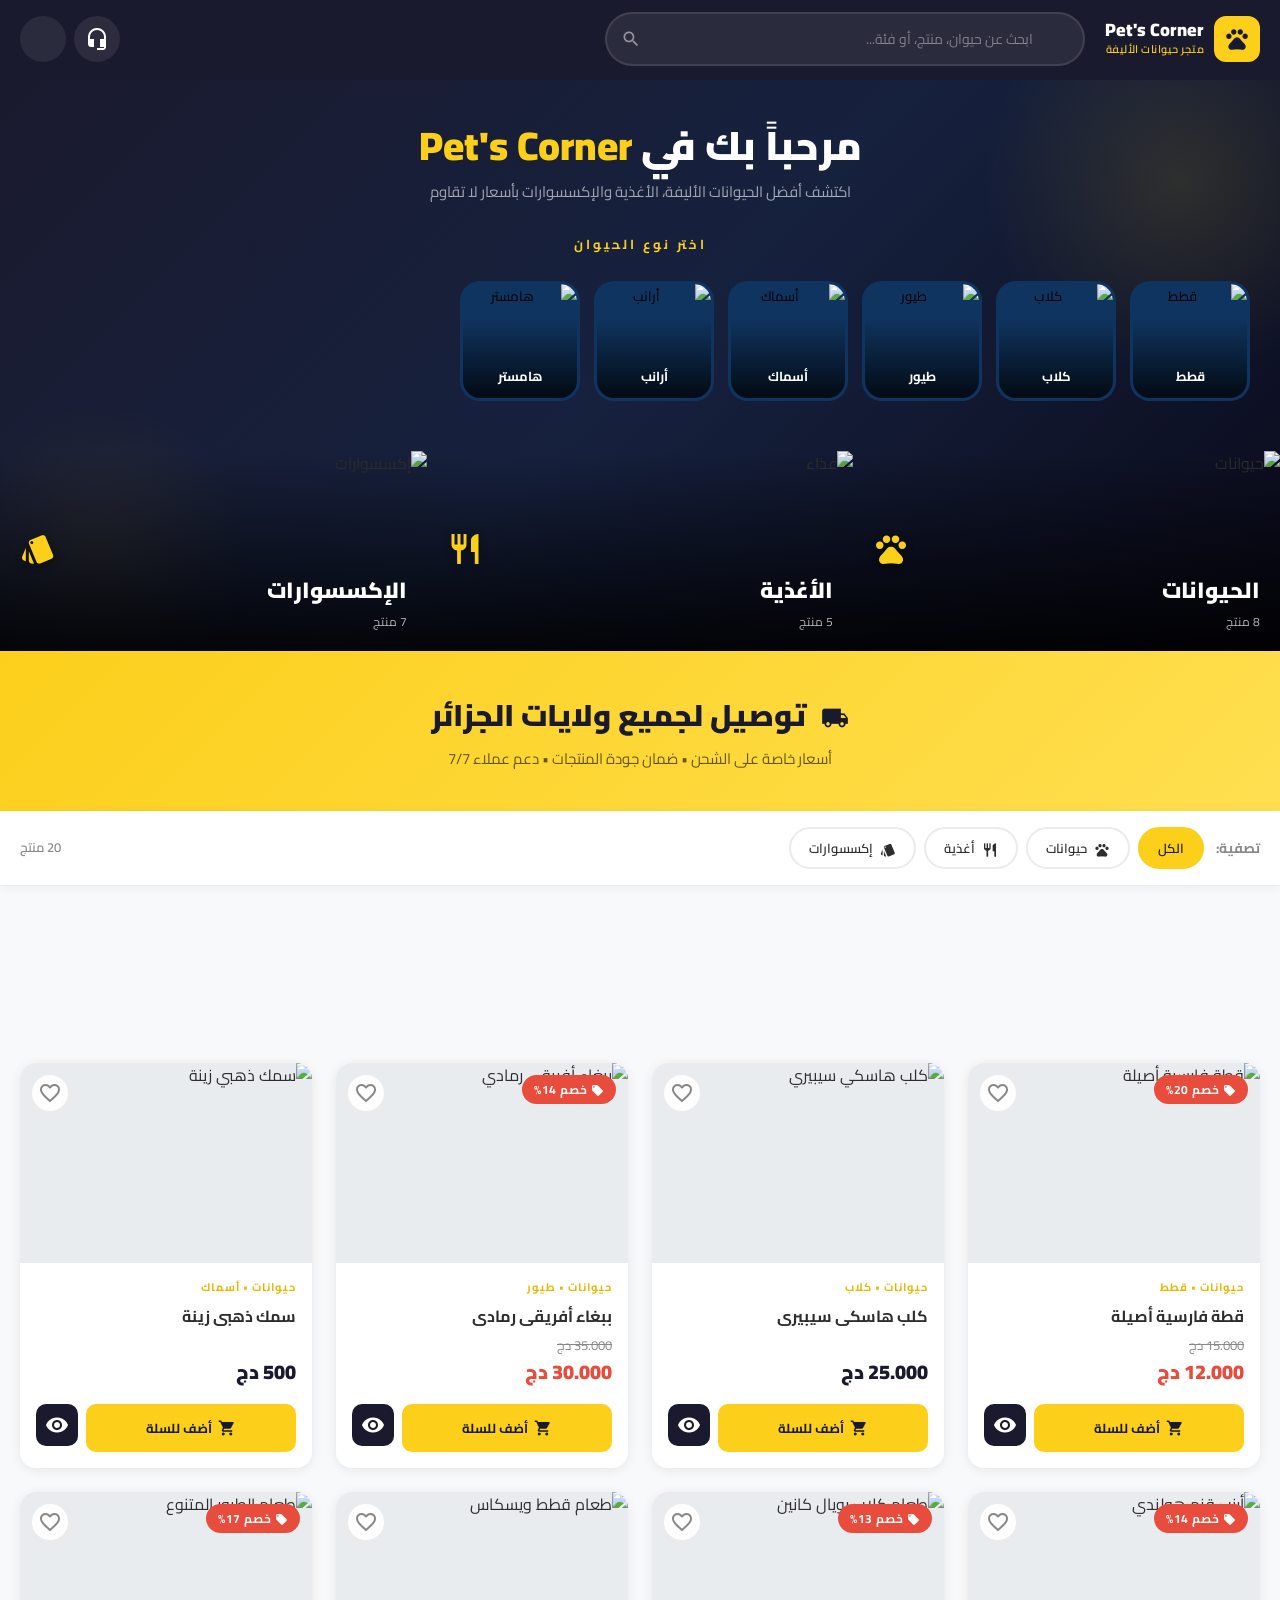
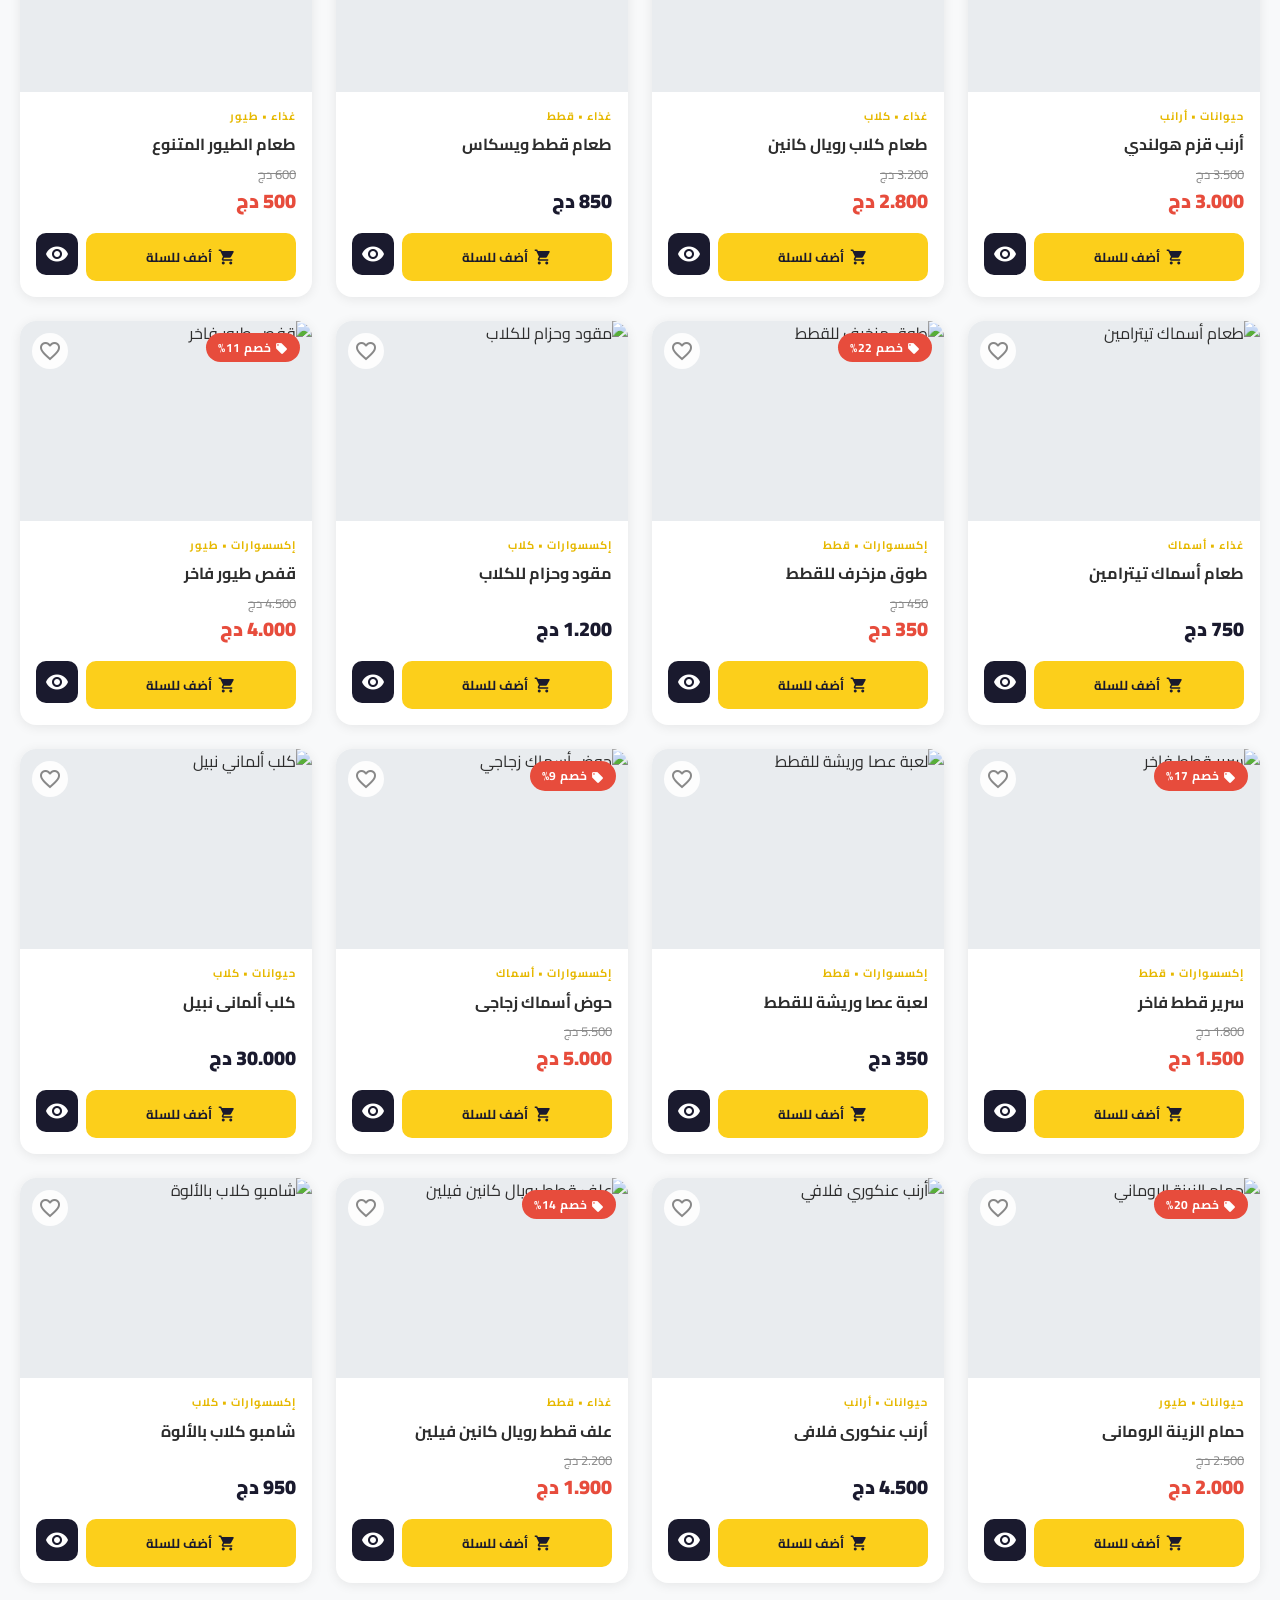
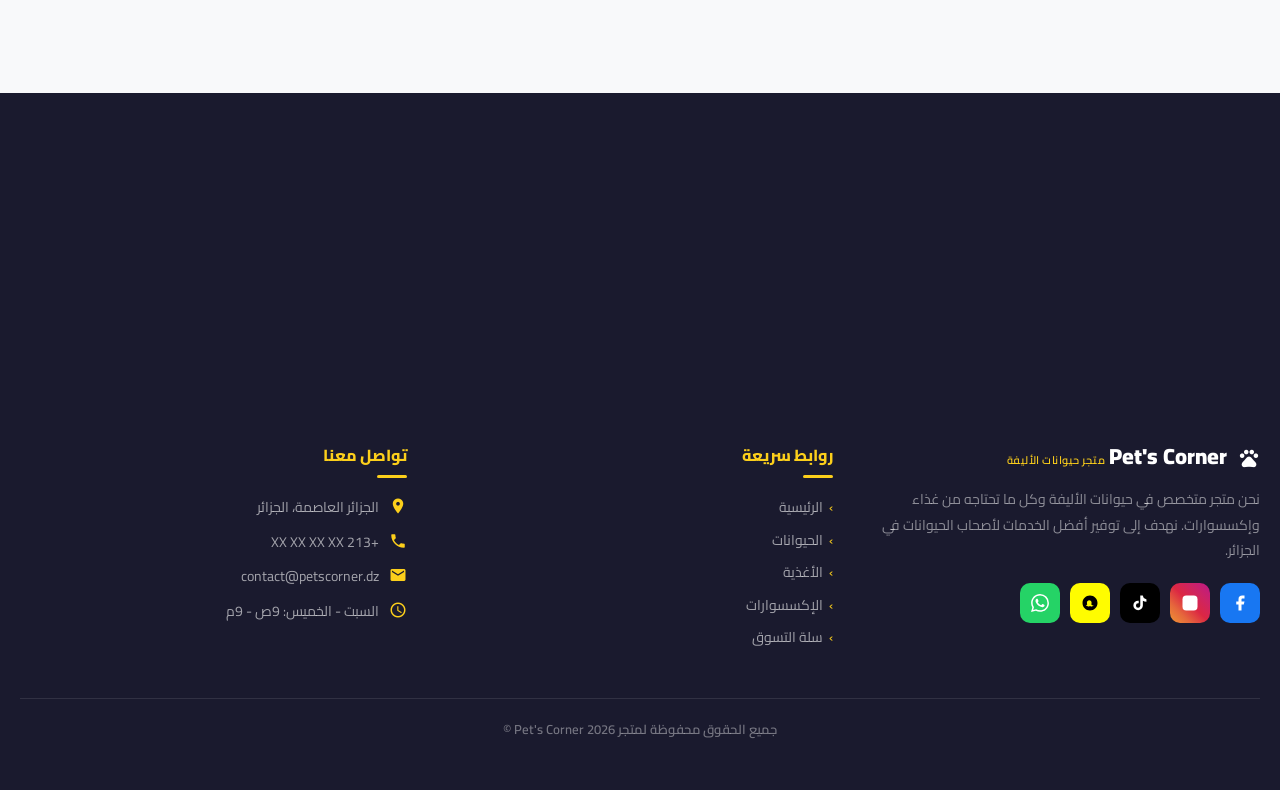
==== index.html @ 9d0a10fc "first commit" ====
<!DOCTYPE html>
<html lang="ar" dir="rtl">
<head>
  <meta charset="UTF-8">
  <meta name="viewport" content="width=device-width, initial-scale=1.0">
  
  <!-- SEO Meta Tags -->
  <title>Pet's Corner - متجر حيوانات الجزائر | قطط كلاب طيور أسماك</title>
  <meta name="description" content="Pet's Corner - أفضل متجر لحيوانات الأليفة في الجزائر. تسوق حيوانات أليفة، أغذية، وإكسسوارات بأفضل الأسعار. توصيل لجميع ولايات الجزائر.">
  <meta name="keywords" content="pet shop algeria, حيوانات أليفة الجزائر, قطط للبيع, كلاب للبيع, طيور, أسماك, pet food, accessories, متجر حيوانات">
  <meta name="author" content="Pet's Corner">
  <meta name="robots" content="index, follow">
  <link rel="canonical" href="https://petscorner.dz/">
  
  <!-- Open Graph -->
  <meta property="og:title" content="Pet's Corner - متجر حيوانات الجزائر">
  <meta property="og:description" content="أفضل متجر لحيوانات الأليفة في الجزائر - حيوانات، غذاء، وإكسسوارات">
  <meta property="og:type" content="website">
  <meta property="og:url" content="https://petscorner.dz/">
  
  <!-- Fonts & Icons -->
  <link href="https://fonts.googleapis.com/css2?family=Cairo:wght@300;400;600;700;900&family=Tajawal:wght@300;400;500;700;800&display=swap" rel="stylesheet">
  <link href="https://fonts.googleapis.com/icon?family=Material+Icons" rel="stylesheet">
  
  <!-- Stylesheet -->
  <link rel="stylesheet" href="css/style.css">
  
  <!-- Favicon -->
  <link rel="icon" href="data:image/svg+xml,<svg xmlns='http://www.w3.org/2000/svg' viewBox='0 0 32 32'><circle cx='16' cy='16' r='16' fill='%23FCCF1B'/><text y='22' x='16' text-anchor='middle' font-size='20' font-weight='bold' fill='%231a1a2e' font-family='sans-serif'>P</text></svg>">
</head>

<body>

<!-- ===== PAGE LOADER ===== -->
<div id="page-loader" role="status" aria-label="جاري التحميل">
  <div class="loader-inner">
    <span class="material-icons loader-paw">pets</span>
    <div class="loader-text">Pet's Corner</div>
  </div>
</div>

<!-- ===== NAVBAR ===== -->
<nav class="navbar" role="navigation" aria-label="القائمة الرئيسية">
  <div class="container">
    
    <!-- Logo -->
    <a href="index.html" class="nav-logo" aria-label="الصفحة الرئيسية">
      <div class="logo-icon"><span class="material-icons" style="font-size:26px">pets</span></div>
      <div class="logo-text">
        <span class="logo-name">Pet's Corner</span>
        <span class="logo-tagline">متجر حيوانات الأليفة</span>
      </div>
    </a>

    <!-- Search Bar -->
    <div class="nav-search" role="search">
      <input 
        type="search" 
        id="search-input" 
        placeholder="ابحث عن حيوان، منتج، أو فئة..." 
        autocomplete="off"
        aria-label="البحث في المنتجات">
      <span class="material-icons search-icon">search</span>
      <div class="search-results" id="search-results" role="listbox" aria-label="نتائج البحث"></div>
    </div>

    <!-- Nav Actions -->
    <div class="nav-actions">
      <!-- Mobile Search Toggle -->
      <button class="nav-btn" id="search-toggle" aria-label="بحث" style="display:none">
        <span class="material-icons">search</span>
      </button>
      <!-- Contact -->
      <button class="nav-btn" id="contact-btn" aria-label="اتصل بنا">
        <span class="material-icons">headset_mic</span>
      </button>
      <!-- Cart -->
      <button class="nav-btn" id="cart-btn" aria-label="سلة التسوق">
        <span class="material-icons">shopping_bag</span>
        <span class="cart-count hidden" id="cart-count">0</span>
      </button>
    </div>

  </div>
</nav>

<!-- ===== MAIN ===== -->
<main>

  <!-- ===== HERO SECTION ===== -->
  <section class="hero" aria-label="الرئيسية">
    
    <!-- Hero Header -->
    <div class="hero-header">
      <h1>مرحباً بك في <span>Pet's Corner</span></h1>
      <p>اكتشف أفضل الحيوانات الأليفة، الأغذية والإكسسوارات بأسعار لا تقاوم</p>
    </div>

    <!-- Animals Scroll -->
    <div class="animals-section">
      <div class="section-label">اختر نوع الحيوان</div>
      <div class="animals-scroll-container" role="region" aria-label="قائمة الحيوانات">
        <div class="animals-track" id="animals-track">
          <!-- Populated by JS -->
        </div>
      </div>
    </div>

    <!-- Branch Boxes -->
    <div class="branches-section" role="region" aria-label="فئات المنتجات">
      <div class="branches-grid">
        
        <div class="branch-box" data-branch="animals" role="button" tabindex="0" aria-label="تصفية الحيوانات">
          <img src="https://images.unsplash.com/photo-1444491741275-3747c53c99b4?w=600&q=80" alt="حيوانات" loading="lazy">
          <div class="branch-content">
            <span class="branch-icon"><span class="material-icons">pets</span></span>
            <span class="branch-name">الحيوانات</span>
            <span class="branch-count">0 منتج</span>
          </div>
        </div>

        <div class="branch-box" data-branch="food" role="button" tabindex="0" aria-label="تصفية الأغذية">
          <img src="https://images.unsplash.com/photo-1589924691995-400dc9ecc119?w=600&q=80" alt="غذاء" loading="lazy">
          <div class="branch-content">
            <span class="branch-icon"><span class="material-icons">restaurant</span></span>
            <span class="branch-name">الأغذية</span>
            <span class="branch-count">0 منتج</span>
          </div>
        </div>

        <div class="branch-box" data-branch="accessories" role="button" tabindex="0" aria-label="تصفية الإكسسوارات">
          <img src="https://images.unsplash.com/photo-1601758228041-f3b2795255f1?w=600&q=80" alt="إكسسوارات" loading="lazy">
          <div class="branch-content">
            <span class="branch-icon"><span class="material-icons">style</span></span>
            <span class="branch-name">الإكسسوارات</span>
            <span class="branch-count">0 منتج</span>
          </div>
        </div>

      </div>
    </div>

  </section>

  <!-- ===== PROMO BANNER ===== -->
  <div class="promo-banner">
      <h2><span class="material-icons" style="font-size:28px;vertical-align:middle;margin-left:8px">local_shipping</span> توصيل لجميع ولايات الجزائر</h2>
    <p>أسعار خاصة على الشحن • ضمان جودة المنتجات • دعم عملاء 7/7</p>
  </div>

  <!-- ===== FILTER BAR ===== -->
  <div class="filter-bar" role="region" aria-label="تصفية المنتجات">
    <div class="container">
      <span class="filter-label">تصفية:</span>
      <div class="filter-chips" role="group" aria-label="فئات التصفية">
        <button class="filter-chip active" data-branch="all" aria-pressed="true">الكل</button>
        <button class="filter-chip" data-branch="animals" aria-pressed="false"><span class="material-icons" style="font-size:16px;vertical-align:middle;margin-left:4px">pets</span> حيوانات</button>
        <button class="filter-chip" data-branch="food" aria-pressed="false"><span class="material-icons" style="font-size:16px;vertical-align:middle;margin-left:4px">restaurant</span> أغذية</button>
        <button class="filter-chip" data-branch="accessories" aria-pressed="false"><span class="material-icons" style="font-size:16px;vertical-align:middle;margin-left:4px">style</span> إكسسوارات</button>
      </div>
      <span class="results-count" id="results-count" aria-live="polite">0 منتج</span>
    </div>
  </div>

  <!-- ===== PRODUCTS SECTION ===== -->
  <section class="products-section" id="products" aria-label="المنتجات">
    <div class="container">
      
      <div class="section-header fade-in-up">
        <h2 class="section-title">منتجاتنا المميزة</h2>
        <p class="section-subtitle">اكتشف تشكيلتنا الواسعة من الحيوانات الأليفة والمستلزماتها</p>
      </div>

      <!-- Products Grid -->
      <div class="products-grid" id="products-grid" role="list" aria-label="قائمة المنتجات">
        <!-- Skeleton loading -->
        <div class="product-card">
          <div class="card-img-wrapper skeleton" style="height:200px"></div>
          <div class="card-body">
            <div class="skeleton" style="height:14px;margin-bottom:8px;width:60%"></div>
            <div class="skeleton" style="height:18px;margin-bottom:8px"></div>
            <div class="skeleton" style="height:24px;width:40%"></div>
          </div>
        </div>
        <div class="product-card">
          <div class="card-img-wrapper skeleton" style="height:200px"></div>
          <div class="card-body">
            <div class="skeleton" style="height:14px;margin-bottom:8px;width:60%"></div>
            <div class="skeleton" style="height:18px;margin-bottom:8px"></div>
            <div class="skeleton" style="height:24px;width:40%"></div>
          </div>
        </div>
        <div class="product-card">
          <div class="card-img-wrapper skeleton" style="height:200px"></div>
          <div class="card-body">
            <div class="skeleton" style="height:14px;margin-bottom:8px;width:60%"></div>
            <div class="skeleton" style="height:18px;margin-bottom:8px"></div>
            <div class="skeleton" style="height:24px;width:40%"></div>
          </div>
        </div>
        <div class="product-card">
          <div class="card-img-wrapper skeleton" style="height:200px"></div>
          <div class="card-body">
            <div class="skeleton" style="height:14px;margin-bottom:8px;width:60%"></div>
            <div class="skeleton" style="height:18px;margin-bottom:8px"></div>
            <div class="skeleton" style="height:24px;width:40%"></div>
          </div>
        </div>
      </div>

      <!-- Pagination -->
      <div class="pagination" id="pagination" role="navigation" aria-label="صفحات المنتجات"></div>

    </div>
  </section>

</main>

<!-- ===== FOOTER ===== -->
<footer id="footer" role="contentinfo">

  <!-- Google Map -->
  <iframe 
    class="footer-map"
    src="https://www.google.com/maps/embed?pb=!1m18!1m12!1m3!1d101600.22928286!2d3.0588573!3d36.7357462!2m3!1f0!2f0!3f0!3m2!1i1024!2i768!4f13.1!3m3!1m2!1s0x128fb26977ea659f%3A0x3a9d88e4ae0a73ea!2sAlgiers%2C%20Algeria!5e0!3m2!1sen!2sdz!4v1700000000000!5m2!1sen!2sdz"
    title="موقع المتجر على الخريطة"
    allowfullscreen
    loading="lazy"
    referrerpolicy="no-referrer-when-downgrade">
  </iframe>

  <div class="footer-content">
    <div class="container">
      
      <div class="footer-grid">
        
        <!-- Brand Column -->
        <div class="footer-brand">
          <div class="logo-text">
            <span class="logo-name" style="color:white;font-size:22px"><span class="material-icons" style="font-size:22px;vertical-align:middle;margin-left:6px">pets</span> Pet's Corner</span>
            <span class="logo-tagline">متجر حيوانات الأليفة</span>
          </div>
          <p>نحن متجر متخصص في حيوانات الأليفة وكل ما تحتاجه من غذاء وإكسسوارات. نهدف إلى توفير أفضل الخدمات لأصحاب الحيوانات في الجزائر.</p>
          
          <!-- Social Links -->
          <div class="social-links">
            <a href="#" class="social-link social-fb" aria-label="فيسبوك">
              <svg width="18" height="18" viewBox="0 0 24 24" fill="currentColor"><path d="M18 2h-3a5 5 0 0 0-5 5v3H7v4h3v8h4v-8h3l1-4h-4V7a1 1 0 0 1 1-1h3z"/></svg>
            </a>
            <a href="#" class="social-link social-ig" aria-label="إنستغرام">
              <svg width="18" height="18" viewBox="0 0 24 24" fill="currentColor"><rect x="2" y="2" width="20" height="20" rx="5" ry="5"/><path fill="none" stroke="white" stroke-width="2" d="M16 11.37A4 4 0 1 1 12.63 8 4 4 0 0 1 16 11.37z"/><line fill="none" stroke="white" stroke-width="2" x1="17.5" y1="6.5" x2="17.51" y2="6.5"/></svg>
            </a>
            <a href="#" class="social-link social-tk" aria-label="تيك توك">
              <svg width="18" height="18" viewBox="0 0 24 24" fill="white"><path d="M19.59 6.69a4.83 4.83 0 01-3.77-4.25V2h-3.45v13.67a2.89 2.89 0 01-2.88 2.5 2.89 2.89 0 01-2.89-2.89 2.89 2.89 0 012.89-2.89c.28 0 .54.04.79.1V9.01a6.27 6.27 0 00-.79-.05 6.34 6.34 0 00-6.34 6.34 6.34 6.34 0 006.34 6.34 6.34 6.34 0 006.33-6.34V8.97a8.16 8.16 0 004.77 1.52V7.04a4.85 4.85 0 01-1-.35z"/></svg>
            </a>
            <a href="#" class="social-link social-sc" aria-label="سناب شات">
              <svg width="18" height="18" viewBox="0 0 24 24" fill="currentColor"><path d="M12 2C6.48 2 2 6.48 2 12s4.48 10 10 10 10-4.48 10-10S17.52 2 12 2zm5.27 13.27c-.2.2-1.03.45-1.67.59-.1.02-.19.09-.23.18-.1.24-.28.77-.57.77-.22 0-.5-.12-.99-.22-.52-.11-1.03-.15-1.81-.15s-1.29.04-1.81.15c-.49.1-.77.22-.99.22-.29 0-.47-.53-.57-.77-.04-.09-.13-.16-.23-.18-.64-.14-1.47-.39-1.67-.59a.25.25 0 01.1-.42c.18-.04.35-.09.49-.14.51-.18.78-.38.9-.62.05-.1.06-.21.03-.31-.22-.71-.36-1.5-.36-2.17 0-1.99 1.31-3.21 3.11-3.21 1.8 0 3.11 1.22 3.11 3.21 0 .67-.14 1.46-.36 2.17a.37.37 0 00.03.31c.12.24.39.44.9.62.14.05.31.1.49.14a.25.25 0 01.1.42z"/></svg>
            </a>
            <a href="https://wa.me/213XXXXXXXXX" class="social-link social-wa" aria-label="واتساب">
              <svg width="18" height="18" viewBox="0 0 24 24" fill="currentColor"><path d="M17.472 14.382c-.297-.149-1.758-.867-2.03-.967-.273-.099-.471-.148-.67.15-.197.297-.767.966-.94 1.164-.173.199-.347.223-.644.075-.297-.15-1.255-.463-2.39-1.475-.883-.788-1.48-1.761-1.653-2.059-.173-.297-.018-.458.13-.606.134-.133.298-.347.446-.52.149-.174.198-.298.298-.497.099-.198.05-.371-.025-.52-.075-.149-.669-1.612-.916-2.207-.242-.579-.487-.5-.669-.51-.173-.008-.371-.01-.57-.01-.198 0-.52.074-.792.372-.272.297-1.04 1.016-1.04 2.479 0 1.462 1.065 2.875 1.213 3.074.149.198 2.096 3.2 5.077 4.487.709.306 1.262.489 1.694.625.712.227 1.36.195 1.871.118.571-.085 1.758-.719 2.006-1.413.248-.694.248-1.289.173-1.413-.074-.124-.272-.198-.57-.347m-5.421 7.403h-.004a9.87 9.87 0 01-5.031-1.378l-.361-.214-3.741.982.998-3.648-.235-.374a9.86 9.86 0 01-1.51-5.26c.001-5.45 4.436-9.884 9.888-9.884 2.64 0 5.122 1.03 6.988 2.898a9.825 9.825 0 012.893 6.994c-.003 5.45-4.437 9.884-9.885 9.884m8.413-18.297A11.815 11.815 0 0012.05 0C5.495 0 .16 5.335.157 11.892c0 2.096.547 4.142 1.588 5.945L.057 24l6.305-1.654a11.882 11.882 0 005.683 1.448h.005c6.554 0 11.89-5.335 11.893-11.893a11.821 11.821 0 00-3.48-8.413z"/></svg>
            </a>
          </div>
        </div>

        <!-- Quick Links -->
        <div class="footer-col">
          <h3>روابط سريعة</h3>
          <ul class="footer-links">
            <li><a href="index.html">الرئيسية</a></li>
            <li><a href="index.html?branch=animals">الحيوانات</a></li>
            <li><a href="index.html?branch=food">الأغذية</a></li>
            <li><a href="index.html?branch=accessories">الإكسسوارات</a></li>
            <li><a href="cart.html">سلة التسوق</a></li>
          </ul>
        </div>

        <!-- Contact -->
        <div class="footer-col" id="contact-section">
          <h3>تواصل معنا</h3>
          <div class="footer-contact-item">
            <span class="material-icons">location_on</span>
            <span>الجزائر العاصمة، الجزائر</span>
          </div>
          <div class="footer-contact-item">
            <span class="material-icons">phone</span>
            <span>+213 XX XX XX XX</span>
          </div>
          <div class="footer-contact-item">
            <span class="material-icons">email</span>
            <span>contact@petscorner.dz</span>
          </div>
          <div class="footer-contact-item">
            <span class="material-icons">schedule</span>
            <span>السبت - الخميس: 9ص - 9م</span>
          </div>
        </div>

      </div>

      <!-- Footer Bottom -->
      <div class="footer-bottom">
        <p>جميع الحقوق محفوظة لمتجر Pet's Corner 2026 &copy;</p>
      </div>

    </div>
  </div>

</footer>

<!-- ===== SCROLL TO TOP ===== -->
<button class="scroll-top" id="scroll-top" aria-label="العودة للأعلى">
  <span class="material-icons">expand_less</span>
</button>

<!-- ===== SCRIPTS ===== -->
<script src="js/cart.js"></script>
<script src="js/app.js"></script>

<script>
  // Handle URL parameters for filtering
  (function() {
    const params = new URLSearchParams(window.location.search);
    const branch = params.get('branch');
    const animal = params.get('animal');
    
    if (branch || animal) {
      document.addEventListener('DOMContentLoaded', () => {
        setTimeout(() => {
          if (branch) {
            const branchBox = document.querySelector(`.branch-box[data-branch="${branch}"]`);
            if (branchBox) branchBox.click();
          }
          if (animal) {
            const animalBtn = document.querySelector(`.animal-btn[data-animal="${animal}"]`);
            if (animalBtn) animalBtn.click();
          }
        }, 800);
      });
    }
  })();

  // Show search toggle on mobile
  if (window.innerWidth <= 768) {
    document.getElementById('search-toggle').style.display = 'flex';
  }
</script>

</body>
</html>
---- css/style.css ----
/* ======================================================
   Pet's Corner - Stylesheet
   Arabic RTL E-commerce Pet Store
   Color Scheme: #FCCF1B (primary), #1a1a2e (dark), white
   ====================================================== */

/* Google Fonts Import */
@import url('https://fonts.googleapis.com/css2?family=Cairo:wght@300;400;600;700;900&family=Tajawal:wght@300;400;500;700;800&display=swap');

/* ===== CSS Variables ===== */
:root {
  --primary: #FCCF1B;
  --primary-dark: #e6b800;
  --primary-light: #fff3b0;
  --dark: #1a1a2e;
  --dark-alt: #16213e;
  --dark-card: #0f3460;
  --white: #ffffff;
  --light: #f8f9fa;
  --gray: #6c757d;
  --gray-light: #e9ecef;
  --danger: #e74c3c;
  --success: #2ecc71;
  --text: #2d2d2d;
  --text-muted: #888;
  --shadow: 0 4px 20px rgba(0,0,0,0.1);
  --shadow-hover: 0 8px 40px rgba(252,207,27,0.3);
  --shadow-card: 0 2px 12px rgba(0,0,0,0.08);
  --radius: 16px;
  --radius-sm: 10px;
  --radius-lg: 24px;
  --transition: all 0.3s cubic-bezier(0.4, 0, 0.2, 1);
  --font-main: 'Cairo', 'Tajawal', sans-serif;
  --navbar-h: 80px;
}

/* ===== Reset & Base ===== */
*, *::before, *::after {
  margin: 0;
  padding: 0;
  box-sizing: border-box;
}

html {
  direction: rtl;
  scroll-behavior: smooth;
  font-size: 16px;
}

body {
  font-family: var(--font-main);
  background: var(--light);
  color: var(--text);
  line-height: 1.6;
  overflow-x: hidden;
}

a {
  text-decoration: none;
  color: inherit;
}

img {
  max-width: 100%;
  display: block;
}

ul, ol {
  list-style: none;
}

button {
  cursor: pointer;
  font-family: var(--font-main);
  border: none;
  outline: none;
}

input, select, textarea {
  font-family: var(--font-main);
  outline: none;
}

.container {
  width: 100%;
  max-width: 1300px;
  margin: 0 auto;
  padding: 0 20px;
}

/* ===== Scrollbar ===== */
::-webkit-scrollbar { width: 8px; }
::-webkit-scrollbar-track { background: var(--light); }
::-webkit-scrollbar-thumb { background: var(--primary); border-radius: 10px; }
::-webkit-scrollbar-thumb:hover { background: var(--primary-dark); }

/* ===== Loading Overlay ===== */
#page-loader {
  position: fixed;
  inset: 0;
  background: var(--dark);
  display: flex;
  align-items: center;
  justify-content: center;
  z-index: 9999;
  transition: opacity 0.4s, visibility 0.4s;
}

#page-loader.hidden {
  opacity: 0;
  visibility: hidden;
}

.loader-inner {
  text-align: center;
}

.loader-paw {
  font-size: 56px !important;
  animation: bounce 0.8s ease-in-out infinite alternate;
  display: block;
  color: var(--primary);
}

.loader-text {
  color: var(--primary);
  font-size: 22px;
  font-weight: 700;
  margin-top: 12px;
  letter-spacing: 2px;
}

@keyframes bounce {
  from { transform: translateY(0); }
  to { transform: translateY(-20px); }
}

/* ===== NAVBAR ===== */
.navbar {
  position: fixed;
  top: 0;
  right: 0;
  left: 0;
  height: var(--navbar-h);
  background: var(--dark);
  z-index: 1000;
  transition: var(--transition);
  border-bottom: 3px solid transparent;
}

.navbar.scrolled {
  background: rgba(26,26,46,0.97);
  backdrop-filter: blur(10px);
  border-bottom-color: var(--primary);
  box-shadow: 0 4px 20px rgba(0,0,0,0.3);
}

.navbar .container {
  display: flex;
  align-items: center;
  gap: 20px;
  height: 100%;
}

/* Logo */
.nav-logo {
  display: flex;
  align-items: center;
  gap: 10px;
  flex-shrink: 0;
}

.nav-logo .logo-icon {
  width: 46px;
  height: 46px;
  background: var(--primary);
  border-radius: 12px;
  display: flex;
  align-items: center;
  justify-content: center;
  font-size: 24px;
  font-weight: 900;
  color: var(--dark);
  transition: var(--transition);
}

.nav-logo:hover .logo-icon {
  transform: rotate(-10deg) scale(1.1);
}

.nav-logo .logo-text {
  display: flex;
  flex-direction: column;
}

.logo-name {
  font-size: 18px;
  font-weight: 900;
  color: var(--white);
  line-height: 1.2;
}

.logo-tagline {
  font-size: 11px;
  color: var(--primary);
  font-weight: 600;
  letter-spacing: 0.5px;
}

/* Search */
.nav-search {
  flex: 1;
  position: relative;
  max-width: 480px;
}

.nav-search input {
  width: 100%;
  padding: 12px 50px 12px 18px;
  border-radius: 50px;
  border: 2px solid rgba(255,255,255,0.1);
  background: rgba(255,255,255,0.08);
  color: var(--white);
  font-size: 14px;
  transition: var(--transition);
}

.nav-search input::placeholder {
  color: rgba(255,255,255,0.4);
}

.nav-search input:focus {
  border-color: var(--primary);
  background: rgba(255,255,255,0.12);
}

.nav-search .search-icon {
  position: absolute;
  left: 16px;
  top: 50%;
  transform: translateY(-50%);
  color: rgba(255,255,255,0.5);
  font-size: 20px;
  pointer-events: none;
  transition: var(--transition);
}

.nav-search input:focus ~ .search-icon {
  color: var(--primary);
}

/* Search Dropdown */
.search-results {
  position: absolute;
  top: calc(100% + 8px);
  right: 0;
  left: 0;
  background: var(--white);
  border-radius: var(--radius-sm);
  box-shadow: var(--shadow);
  max-height: 380px;
  overflow-y: auto;
  display: none;
  z-index: 100;
  border: 1px solid var(--gray-light);
}

.search-results.show {
  display: block;
  animation: slideDown 0.2s ease;
}

@keyframes slideDown {
  from { opacity: 0; transform: translateY(-8px); }
  to { opacity: 1; transform: translateY(0); }
}

.search-result-item {
  display: flex;
  align-items: center;
  gap: 12px;
  padding: 12px 16px;
  cursor: pointer;
  transition: var(--transition);
  border-bottom: 1px solid var(--gray-light);
}

.search-result-item:last-child { border-bottom: none; }

.search-result-item:hover {
  background: var(--primary-light);
}

.search-result-item img {
  width: 48px;
  height: 48px;
  border-radius: 8px;
  object-fit: cover;
}

.search-result-info .name {
  font-weight: 700;
  font-size: 14px;
  color: var(--text);
}

.search-result-info .price {
  font-size: 13px;
  color: var(--primary-dark);
  font-weight: 600;
}

.search-empty {
  padding: 20px;
  text-align: center;
  color: var(--text-muted);
  font-size: 14px;
}

/* Nav Actions */
.nav-actions {
  display: flex;
  align-items: center;
  gap: 8px;
  margin-right: auto;
}

.nav-btn {
  width: 46px;
  height: 46px;
  border-radius: 50%;
  background: rgba(255,255,255,0.08);
  color: var(--white);
  display: flex;
  align-items: center;
  justify-content: center;
  transition: var(--transition);
  position: relative;
  font-size: 22px;
}

.nav-btn:hover {
  background: var(--primary);
  color: var(--dark);
  transform: scale(1.1);
}

.cart-count {
  position: absolute;
  top: -4px;
  left: -4px;
  width: 20px;
  height: 20px;
  background: var(--danger);
  color: var(--white);
  border-radius: 50%;
  font-size: 11px;
  font-weight: 700;
  display: flex;
  align-items: center;
  justify-content: center;
  border: 2px solid var(--dark);
  transition: var(--transition);
}

.cart-count.hidden {
  display: none;
}

/* Mobile Nav Toggle */
.nav-toggle {
  display: none;
  flex-direction: column;
  gap: 5px;
  cursor: pointer;
  padding: 5px;
}

.nav-toggle span {
  width: 25px;
  height: 2px;
  background: var(--white);
  border-radius: 2px;
  transition: var(--transition);
}

/* ===== MAIN CONTENT ===== */
main {
  margin-top: var(--navbar-h);
}

/* ===== HERO SECTION ===== */
.hero {
  background: linear-gradient(135deg, var(--dark) 0%, var(--dark-alt) 50%, #0a0a1a 100%);
  padding: 40px 0 0;
  position: relative;
  overflow: hidden;
}

.hero::before {
  content: '';
  position: absolute;
  top: -100px;
  right: -100px;
  width: 400px;
  height: 400px;
  background: radial-gradient(circle, rgba(252,207,27,0.12) 0%, transparent 70%);
  pointer-events: none;
}

.hero::after {
  content: '';
  position: absolute;
  bottom: -50px;
  left: -50px;
  width: 300px;
  height: 300px;
  background: radial-gradient(circle, rgba(252,207,27,0.07) 0%, transparent 70%);
  pointer-events: none;
}

/* Hero Header */
.hero-header {
  text-align: center;
  padding: 0 20px 30px;
}

.hero-header h1 {
  font-size: clamp(24px, 4vw, 40px);
  font-weight: 900;
  color: var(--white);
  line-height: 1.3;
}

.hero-header h1 span {
  color: var(--primary);
}

.hero-header p {
  color: rgba(255,255,255,0.6);
  font-size: 15px;
  margin-top: 8px;
}

/* Animals Scroll */
.animals-section {
  padding: 0 0 30px;
}

.section-label {
  text-align: center;
  color: var(--primary);
  font-size: 13px;
  font-weight: 700;
  text-transform: uppercase;
  letter-spacing: 3px;
  margin-bottom: 16px;
}

.animals-scroll-container {
  overflow-x: auto;
  padding: 10px 20px 20px;
  scrollbar-width: thin;
  scrollbar-color: var(--primary) transparent;
}

.animals-scroll-container::-webkit-scrollbar {
  height: 4px;
}

.animals-track {
  display: flex;
  gap: 14px;
  width: max-content;
  padding: 0 10px;
}

.animal-btn {
  flex-shrink: 0;
  width: 120px;
  height: 120px;
  border-radius: 20px;
  overflow: hidden;
  cursor: pointer;
  position: relative;
  border: 3px solid transparent;
  transition: var(--transition);
  background: var(--dark-card);
}

.animal-btn::before {
  content: '';
  position: absolute;
  inset: 0;
  background: linear-gradient(180deg, transparent 30%, rgba(0,0,0,0.8) 100%);
  z-index: 1;
}

.animal-btn img {
  width: 100%;
  height: 100%;
  object-fit: cover;
  transition: transform 0.5s ease;
}

.animal-btn:hover img {
  transform: scale(1.1);
}

.animal-btn span {
  position: absolute;
  bottom: 10px;
  left: 0;
  right: 0;
  text-align: center;
  color: var(--white);
  font-size: 13px;
  font-weight: 700;
  z-index: 2;
}

.animal-btn.active {
  border-color: var(--primary);
  box-shadow: 0 0 20px rgba(252,207,27,0.4);
}

.animal-btn.active::after {
  content: '';
  position: absolute;
  top: 8px;
  right: 8px;
  width: 12px;
  height: 12px;
  background: var(--primary);
  border-radius: 50%;
  z-index: 3;
}

/* Branch Boxes */
.branches-section {
  padding: 0;
}

.branches-grid {
  display: grid;
  grid-template-columns: repeat(3, 1fr);
}

.branch-box {
  height: 200px;
  position: relative;
  overflow: hidden;
  cursor: pointer;
}

.branch-box::before {
  content: '';
  position: absolute;
  inset: 0;
  background: linear-gradient(180deg, transparent 0%, rgba(0,0,0,0.85) 100%);
  z-index: 1;
  transition: var(--transition);
}

.branch-box:hover::before {
  background: linear-gradient(180deg, rgba(252,207,27,0.2) 0%, rgba(0,0,0,0.9) 100%);
}

.branch-box img {
  width: 100%;
  height: 100%;
  object-fit: cover;
  transition: transform 0.6s ease;
}

.branch-box:hover img {
  transform: scale(1.08);
}

.branch-content {
  position: absolute;
  bottom: 0;
  left: 0;
  right: 0;
  padding: 24px 20px 20px;
  z-index: 2;
  transition: var(--transition);
}

.branch-box:hover .branch-content {
  transform: translateY(-5px);
}

.branch-icon {
  font-size: 32px;
  display: block;
  margin-bottom: 6px;
}

.branch-icon .material-icons {
  font-size: 36px;
  color: var(--primary);
  display: block;
  text-shadow: 0 2px 8px rgba(0,0,0,0.3);
}

.branch-name {
  font-size: 22px;
  font-weight: 900;
  color: var(--white);
  display: block;
}

.branch-count {
  font-size: 12px;
  color: rgba(255,255,255,0.7);
  margin-top: 3px;
  display: block;
}

.branch-box.active .branch-content .branch-name {
  color: var(--primary);
}

.branch-box.active::after {
  content: '';
  position: absolute;
  bottom: 0;
  left: 0;
  right: 0;
  height: 4px;
  background: var(--primary);
  z-index: 3;
}

/* ===== SECTION TITLE ===== */
.section-header {
  text-align: center;
  margin-bottom: 36px;
}

.section-title {
  font-size: clamp(22px, 3vw, 32px);
  font-weight: 900;
  color: var(--dark);
  position: relative;
  display: inline-block;
}

.section-title::after {
  content: '';
  position: absolute;
  bottom: -8px;
  right: 50%;
  transform: translateX(50%);
  width: 60px;
  height: 4px;
  background: var(--primary);
  border-radius: 2px;
}

.section-subtitle {
  color: var(--text-muted);
  font-size: 15px;
  margin-top: 16px;
}

/* ===== FILTER BAR ===== */
.filter-bar {
  background: var(--white);
  padding: 16px 0;
  border-bottom: 1px solid var(--gray-light);
  position: sticky;
  top: var(--navbar-h);
  z-index: 100;
  box-shadow: 0 2px 10px rgba(0,0,0,0.05);
}

.filter-bar .container {
  display: flex;
  align-items: center;
  gap: 12px;
  flex-wrap: wrap;
}

.filter-label {
  font-size: 14px;
  font-weight: 700;
  color: var(--text-muted);
  flex-shrink: 0;
}

.filter-chips {
  display: flex;
  gap: 8px;
  flex-wrap: wrap;
  flex: 1;
}

.filter-chip {
  padding: 7px 18px;
  border-radius: 50px;
  border: 2px solid var(--gray-light);
  background: var(--white);
  font-size: 13px;
  font-weight: 600;
  color: var(--text);
  cursor: pointer;
  transition: var(--transition);
}

.filter-chip:hover {
  border-color: var(--primary);
  color: var(--dark);
}

.filter-chip.active {
  background: var(--primary);
  border-color: var(--primary);
  color: var(--dark);
}

.results-count {
  margin-right: auto;
  font-size: 13px;
  color: var(--text-muted);
  font-weight: 600;
  flex-shrink: 0;
}

/* ===== PRODUCTS SECTION ===== */
.products-section {
  padding: 50px 0;
}

.products-grid {
  display: grid;
  grid-template-columns: repeat(auto-fill, minmax(260px, 1fr));
  gap: 24px;
  min-height: 300px;
}

/* Empty State */
.empty-state {
  grid-column: 1/-1;
  text-align: center;
  padding: 60px 20px;
}

.empty-state .empty-icon {
  font-size: 64px;
  margin-bottom: 16px;
}

.empty-state p {
  font-size: 18px;
  color: var(--text-muted);
  font-weight: 600;
}

/* ===== PRODUCT CARD ===== */
.product-card {
  background: var(--white);
  border-radius: var(--radius);
  overflow: hidden;
  box-shadow: var(--shadow-card);
  transition: var(--transition);
  position: relative;
  display: flex;
  flex-direction: column;
}

.product-card:hover {
  transform: translateY(-6px);
  box-shadow: var(--shadow-hover);
}

.card-img-wrapper {
  position: relative;
  height: 200px;
  overflow: hidden;
  background: var(--gray-light);
}

.card-img-wrapper img {
  width: 100%;
  height: 100%;
  object-fit: cover;
  transition: transform 0.5s ease;
}

.product-card:hover .card-img-wrapper img {
  transform: scale(1.06);
}

/* Labels */
.card-label {
  position: absolute;
  top: 12px;
  right: 12px;
  padding: 5px 12px;
  border-radius: 20px;
  font-size: 12px;
  font-weight: 700;
  z-index: 2;
  letter-spacing: 0.5px;
}

.label-new {
  background: var(--success);
  color: white;
}

.label-discount {
  background: var(--danger);
  color: white;
}

/* Wishlist btn */
.card-wishlist {
  position: absolute;
  top: 12px;
  left: 12px;
  width: 36px;
  height: 36px;
  border-radius: 50%;
  background: rgba(255,255,255,0.9);
  display: flex;
  align-items: center;
  justify-content: center;
  color: var(--text-muted);
  font-size: 18px;
  cursor: pointer;
  transition: var(--transition);
  z-index: 2;
  border: none;
}

.card-wishlist:hover,
.card-wishlist.active {
  background: var(--danger);
  color: white;
}

/* Card Body */
.card-body {
  padding: 16px;
  flex: 1;
  display: flex;
  flex-direction: column;
  gap: 8px;
}

.card-branch {
  font-size: 11px;
  font-weight: 700;
  color: var(--primary-dark);
  text-transform: uppercase;
  letter-spacing: 1px;
}

.card-name {
  font-size: 16px;
  font-weight: 700;
  color: var(--text);
  line-height: 1.4;
  display: -webkit-box;
  -webkit-line-clamp: 2;
  -webkit-box-orient: vertical;
  overflow: hidden;
}

.card-price {
  margin-top: auto;
}

.price-original {
  font-size: 13px;
  color: var(--text-muted);
  text-decoration: line-through;
  display: block;
}

.price-current {
  font-size: 20px;
  font-weight: 900;
  color: var(--dark);
  display: block;
}

.price-current.discounted {
  color: var(--danger);
}

.price-currency {
  font-size: 13px;
  font-weight: 600;
  margin-right: 2px;
}

/* Card Actions */
.card-actions {
  display: flex;
  gap: 8px;
  padding: 0 16px 16px;
}

.btn-add-cart {
  flex: 1;
  padding: 10px;
  background: var(--primary);
  color: var(--dark);
  border-radius: var(--radius-sm);
  font-size: 13px;
  font-weight: 700;
  display: flex;
  align-items: center;
  justify-content: center;
  gap: 6px;
  transition: var(--transition);
  border: 2px solid var(--primary);
}

.btn-add-cart:hover {
  background: var(--primary-dark);
  transform: scale(1.02);
}

.btn-add-cart.added {
  background: var(--success);
  border-color: var(--success);
  color: white;
}

.btn-details {
  width: 42px;
  height: 42px;
  border-radius: var(--radius-sm);
  background: var(--dark);
  color: var(--white);
  display: flex;
  align-items: center;
  justify-content: center;
  font-size: 18px;
  transition: var(--transition);
  border: none;
}

.btn-details:hover {
  background: var(--dark-card);
  transform: scale(1.05);
}

/* ===== PAGINATION ===== */
.pagination {
  display: flex;
  justify-content: center;
  align-items: center;
  gap: 8px;
  padding: 40px 0 20px;
  flex-wrap: wrap;
}

.page-btn {
  width: 44px;
  height: 44px;
  border-radius: 12px;
  border: 2px solid var(--gray-light);
  background: var(--white);
  color: var(--text);
  font-size: 15px;
  font-weight: 700;
  display: flex;
  align-items: center;
  justify-content: center;
  cursor: pointer;
  transition: var(--transition);
}

.page-btn:hover {
  border-color: var(--primary);
  background: var(--primary-light);
}

.page-btn.active {
  background: var(--primary);
  border-color: var(--primary);
  color: var(--dark);
  box-shadow: 0 4px 14px rgba(252,207,27,0.4);
}

.page-btn:disabled {
  opacity: 0.4;
  cursor: not-allowed;
}

/* ===== TOAST NOTIFICATION ===== */
.toast {
  position: fixed;
  bottom: 30px;
  left: 30px;
  background: var(--dark);
  color: var(--white);
  padding: 14px 20px;
  border-radius: var(--radius-sm);
  font-size: 14px;
  font-weight: 600;
  box-shadow: var(--shadow);
  z-index: 9000;
  transform: translateX(-100px);
  opacity: 0;
  transition: all 0.3s ease;
  display: flex;
  align-items: center;
  gap: 10px;
  border-right: 4px solid var(--primary);
  max-width: 300px;
}

.toast.show {
  transform: translateX(0);
  opacity: 1;
}

.toast.success { border-right-color: var(--success); }
.toast.error { border-right-color: var(--danger); }

/* ===== PROMO BANNER ===== */
.promo-banner {
  background: linear-gradient(135deg, var(--primary) 0%, #ffdf50 100%);
  padding: 40px 20px;
  text-align: center;
  margin: 0;
}

.promo-banner h2 {
  font-size: clamp(20px, 3vw, 30px);
  font-weight: 900;
  color: var(--dark);
  margin-bottom: 8px;
}

.promo-banner p {
  font-size: 15px;
  color: rgba(0,0,0,0.6);
}

/* ===== FOOTER ===== */
footer {
  background: var(--dark);
  color: rgba(255,255,255,0.8);
}

.footer-map {
  width: 100%;
  height: 300px;
  border: none;
  display: block;
  filter: grayscale(30%);
}

.footer-content {
  padding: 50px 0 30px;
}

.footer-grid {
  display: grid;
  grid-template-columns: repeat(auto-fit, minmax(220px, 1fr));
  gap: 40px;
  padding-bottom: 40px;
  border-bottom: 1px solid rgba(255,255,255,0.1);
}

.footer-brand .logo-text {
  margin-bottom: 16px;
}

.footer-brand .logo-name {
  font-size: 22px;
  margin-bottom: 4px;
}

.footer-brand p {
  font-size: 14px;
  line-height: 1.8;
  color: rgba(255,255,255,0.5);
}

.social-links {
  display: flex;
  gap: 10px;
  margin-top: 20px;
  flex-wrap: wrap;
}

.social-link {
  width: 40px;
  height: 40px;
  border-radius: 10px;
  display: flex;
  align-items: center;
  justify-content: center;
  font-size: 18px;
  color: white;
  transition: var(--transition);
  text-decoration: none;
}

.social-link:hover {
  transform: translateY(-3px) scale(1.1);
  box-shadow: 0 4px 12px rgba(0,0,0,0.3);
}

.social-fb { background: #1877f2; }
.social-ig { background: linear-gradient(45deg, #f09433, #e6683c, #dc2743, #cc2366, #bc1888); }
.social-tk { background: #000000; }
.social-sc { background: #fffc00; color: #000 !important; }
.social-wa { background: #25d366; }

.footer-col h3 {
  color: var(--primary);
  font-size: 16px;
  font-weight: 800;
  margin-bottom: 18px;
  position: relative;
  padding-bottom: 10px;
}

.footer-col h3::after {
  content: '';
  position: absolute;
  bottom: 0;
  right: 0;
  width: 30px;
  height: 3px;
  background: var(--primary);
  border-radius: 2px;
}

.footer-contact-item {
  display: flex;
  align-items: flex-start;
  gap: 10px;
  margin-bottom: 12px;
  font-size: 14px;
  color: rgba(255,255,255,0.6);
}

.footer-contact-item .material-icons {
  color: var(--primary);
  font-size: 18px;
  flex-shrink: 0;
  margin-top: 1px;
}

.footer-links li {
  margin-bottom: 10px;
}

.footer-links a {
  font-size: 14px;
  color: rgba(255,255,255,0.6);
  transition: var(--transition);
  display: flex;
  align-items: center;
  gap: 6px;
}

.footer-links a:hover {
  color: var(--primary);
  transform: translateX(-6px);
}

.footer-links a::before {
  content: '›';
  color: var(--primary);
}

.footer-bottom {
  text-align: center;
  padding: 20px 0;
  color: rgba(255,255,255,0.4);
  font-size: 13px;
  font-weight: 600;
}

/* ===== CART PAGE ===== */
.cart-page {
  min-height: calc(100vh - var(--navbar-h));
  padding: 40px 0;
  background: var(--light);
}

.cart-page-header {
  margin-bottom: 32px;
}

.cart-page-header h1 {
  font-size: 28px;
  font-weight: 900;
  color: var(--dark);
}

.cart-layout {
  display: grid;
  grid-template-columns: 1fr 380px;
  gap: 30px;
  align-items: start;
}

.cart-items-list {
  display: flex;
  flex-direction: column;
  gap: 16px;
}

.cart-item {
  background: var(--white);
  border-radius: var(--radius);
  padding: 16px;
  display: flex;
  align-items: center;
  gap: 16px;
  box-shadow: var(--shadow-card);
  transition: var(--transition);
  animation: fadeIn 0.3s ease;
}

@keyframes fadeIn {
  from { opacity: 0; transform: translateY(10px); }
  to { opacity: 1; transform: translateY(0); }
}

.cart-item:hover {
  box-shadow: var(--shadow);
}

.cart-item img {
  width: 80px;
  height: 80px;
  border-radius: 12px;
  object-fit: cover;
  flex-shrink: 0;
}

.cart-item-info {
  flex: 1;
}

.cart-item-info .name {
  font-size: 15px;
  font-weight: 700;
  color: var(--text);
  margin-bottom: 4px;
}

.cart-item-info .price {
  font-size: 18px;
  font-weight: 900;
  color: var(--dark);
}

.cart-item-info .price span {
  font-size: 12px;
  color: var(--text-muted);
  font-weight: 500;
}

/* Quantity Controls */
.qty-controls {
  display: flex;
  align-items: center;
  gap: 10px;
  margin-top: 8px;
}

.qty-btn {
  width: 28px;
  height: 28px;
  border-radius: 8px;
  background: var(--gray-light);
  color: var(--text);
  font-size: 16px;
  display: flex;
  align-items: center;
  justify-content: center;
  cursor: pointer;
  transition: var(--transition);
  border: none;
  font-weight: 700;
}

.qty-btn:hover {
  background: var(--primary);
  color: var(--dark);
}

.qty-value {
  font-size: 16px;
  font-weight: 700;
  min-width: 24px;
  text-align: center;
}

.btn-remove-item {
  background: none;
  border: none;
  color: var(--text-muted);
  font-size: 22px;
  cursor: pointer;
  padding: 4px;
  border-radius: 8px;
  transition: var(--transition);
  display: flex;
  align-items: center;
  justify-content: center;
}

.btn-remove-item:hover {
  color: var(--danger);
  background: rgba(231,76,60,0.1);
}

/* Order Summary */
.order-summary {
  background: var(--white);
  border-radius: var(--radius);
  padding: 24px;
  box-shadow: var(--shadow-card);
  position: sticky;
  top: calc(var(--navbar-h) + 20px);
}

.order-summary h2 {
  font-size: 20px;
  font-weight: 900;
  color: var(--dark);
  margin-bottom: 20px;
  padding-bottom: 16px;
  border-bottom: 2px solid var(--gray-light);
}

.summary-row {
  display: flex;
  justify-content: space-between;
  align-items: center;
  margin-bottom: 12px;
  font-size: 14px;
  color: var(--text);
}

.summary-row.total {
  font-size: 18px;
  font-weight: 900;
  margin-top: 16px;
  padding-top: 16px;
  border-top: 2px solid var(--gray-light);
  color: var(--dark);
}

.summary-row.delivery {
  color: var(--text-muted);
}

.delivery-price {
  font-weight: 700;
  color: var(--success);
}

.btn-order {
  width: 100%;
  padding: 16px;
  background: var(--primary);
  color: var(--dark);
  border-radius: var(--radius-sm);
  font-size: 17px;
  font-weight: 900;
  margin-top: 20px;
  transition: var(--transition);
  display: flex;
  align-items: center;
  justify-content: center;
  gap: 8px;
  border: none;
}

.btn-order:hover {
  background: var(--primary-dark);
  transform: scale(1.02);
  box-shadow: var(--shadow-hover);
}

.btn-continue {
  width: 100%;
  padding: 12px;
  background: transparent;
  color: var(--text);
  border-radius: var(--radius-sm);
  font-size: 14px;
  font-weight: 600;
  margin-top: 10px;
  transition: var(--transition);
  display: flex;
  align-items: center;
  justify-content: center;
  gap: 6px;
  border: 2px solid var(--gray-light);
}

.btn-continue:hover {
  border-color: var(--dark);
  background: var(--dark);
  color: white;
}

/* Empty Cart */
.empty-cart {
  text-align: center;
  padding: 80px 20px;
  background: var(--white);
  border-radius: var(--radius);
  box-shadow: var(--shadow-card);
}

.empty-cart-icon {
  font-size: 80px;
  margin-bottom: 20px;
}

.empty-cart h2 {
  font-size: 24px;
  font-weight: 900;
  color: var(--dark);
  margin-bottom: 10px;
}

.empty-cart p {
  color: var(--text-muted);
  font-size: 15px;
  margin-bottom: 24px;
}

.btn-shop {
  display: inline-flex;
  align-items: center;
  gap: 8px;
  padding: 14px 28px;
  background: var(--primary);
  color: var(--dark);
  border-radius: var(--radius-sm);
  font-size: 15px;
  font-weight: 700;
  transition: var(--transition);
  border: none;
}

.btn-shop:hover {
  background: var(--primary-dark);
  transform: scale(1.05);
}

/* ===== ORDER FORM MODAL ===== */
.modal-overlay {
  position: fixed;
  inset: 0;
  background: rgba(0,0,0,0.7);
  backdrop-filter: blur(4px);
  z-index: 2000;
  display: flex;
  align-items: center;
  justify-content: center;
  padding: 20px;
  opacity: 0;
  visibility: hidden;
  transition: var(--transition);
}

.modal-overlay.show {
  opacity: 1;
  visibility: visible;
}

.modal {
  background: var(--white);
  border-radius: var(--radius-lg);
  width: 100%;
  max-width: 540px;
  max-height: 90vh;
  overflow-y: auto;
  transform: scale(0.9) translateY(20px);
  transition: var(--transition);
  box-shadow: 0 20px 60px rgba(0,0,0,0.3);
}

.modal-overlay.show .modal {
  transform: scale(1) translateY(0);
}

.modal-header {
  padding: 24px 24px 0;
  display: flex;
  align-items: center;
  justify-content: space-between;
}

.modal-header h2 {
  font-size: 22px;
  font-weight: 900;
  color: var(--dark);
}

.modal-close {
  width: 36px;
  height: 36px;
  border-radius: 10px;
  background: var(--gray-light);
  display: flex;
  align-items: center;
  justify-content: center;
  cursor: pointer;
  font-size: 20px;
  color: var(--text);
  transition: var(--transition);
  border: none;
}

.modal-close:hover {
  background: var(--danger);
  color: white;
}

.modal-body {
  padding: 24px;
}

/* Form Styles */
.form-group {
  margin-bottom: 20px;
}

.form-label {
  display: block;
  font-size: 14px;
  font-weight: 700;
  color: var(--text);
  margin-bottom: 8px;
}

.form-label span {
  color: var(--danger);
  margin-right: 2px;
}

.form-input, .form-select {
  width: 100%;
  padding: 13px 16px;
  border: 2px solid var(--gray-light);
  border-radius: var(--radius-sm);
  font-size: 15px;
  color: var(--text);
  transition: var(--transition);
  background: var(--white);
}

.form-input:focus, .form-select:focus {
  border-color: var(--primary);
  box-shadow: 0 0 0 4px rgba(252,207,27,0.15);
}

.form-input.error, .form-select.error {
  border-color: var(--danger);
}

.form-error {
  display: none;
  font-size: 12px;
  color: var(--danger);
  margin-top: 4px;
  font-weight: 600;
}

.form-error.show {
  display: block;
}

.order-totals {
  background: var(--light);
  border-radius: var(--radius-sm);
  padding: 16px;
  margin-bottom: 20px;
}

.order-totals .row {
  display: flex;
  justify-content: space-between;
  font-size: 14px;
  margin-bottom: 8px;
  color: var(--text);
}

.order-totals .row.total {
  font-size: 17px;
  font-weight: 900;
  margin-top: 12px;
  padding-top: 12px;
  border-top: 2px dashed var(--gray-light);
  color: var(--dark);
}

.btn-confirm {
  width: 100%;
  padding: 16px;
  background: linear-gradient(135deg, var(--primary) 0%, #ffdf50 100%);
  color: var(--dark);
  border-radius: var(--radius-sm);
  font-size: 17px;
  font-weight: 900;
  transition: var(--transition);
  display: flex;
  align-items: center;
  justify-content: center;
  gap: 8px;
  border: none;
  box-shadow: 0 4px 14px rgba(252,207,27,0.3);
}

.btn-confirm:hover {
  transform: scale(1.02);
  box-shadow: 0 6px 20px rgba(252,207,27,0.5);
}

.btn-confirm:disabled {
  opacity: 0.7;
  cursor: not-allowed;
  transform: none;
}

/* ===== PRODUCT DETAILS PAGE ===== */
.product-details-page {
  padding: 40px 0 60px;
  min-height: calc(100vh - var(--navbar-h));
}

.breadcrumb {
  display: flex;
  align-items: center;
  gap: 8px;
  font-size: 14px;
  color: var(--text-muted);
  margin-bottom: 30px;
  flex-wrap: wrap;
}

.breadcrumb a {
  color: var(--primary-dark);
  font-weight: 600;
  transition: var(--transition);
}

.breadcrumb a:hover {
  color: var(--dark);
}

.breadcrumb .sep {
  color: var(--gray-light);
}

.product-layout {
  display: grid;
  grid-template-columns: 1fr 1fr;
  gap: 50px;
  align-items: start;
}

.product-gallery {
  position: sticky;
  top: calc(var(--navbar-h) + 20px);
}

.product-main-img {
  border-radius: var(--radius);
  overflow: hidden;
  background: var(--gray-light);
  aspect-ratio: 1;
  position: relative;
}

.product-main-img img {
  width: 100%;
  height: 100%;
  object-fit: cover;
}

.product-badge {
  position: absolute;
  top: 16px;
  right: 16px;
  padding: 8px 16px;
  border-radius: 20px;
  font-size: 13px;
  font-weight: 700;
}

.product-info {
  display: flex;
  flex-direction: column;
  gap: 20px;
}

.product-meta {
  display: flex;
  gap: 10px;
  align-items: center;
  flex-wrap: wrap;
}

.meta-tag {
  padding: 5px 14px;
  background: var(--primary-light);
  color: var(--dark);
  border-radius: 20px;
  font-size: 12px;
  font-weight: 700;
}

.product-name {
  font-size: clamp(22px, 3vw, 32px);
  font-weight: 900;
  color: var(--dark);
  line-height: 1.3;
}

.product-price-block {
  display: flex;
  align-items: center;
  gap: 16px;
}

.product-price {
  font-size: 34px;
  font-weight: 900;
  color: var(--dark);
}

.product-price.discounted {
  color: var(--danger);
}

.product-original-price {
  font-size: 18px;
  color: var(--text-muted);
  text-decoration: line-through;
}

.discount-badge {
  background: var(--danger);
  color: white;
  padding: 4px 12px;
  border-radius: 20px;
  font-size: 13px;
  font-weight: 700;
}

.product-desc {
  font-size: 15px;
  color: var(--text);
  line-height: 1.9;
  padding: 20px;
  background: var(--light);
  border-radius: var(--radius-sm);
  border-right: 4px solid var(--primary);
}

.product-actions {
  display: flex;
  flex-direction: column;
  gap: 12px;
}

.btn-add-to-cart-lg {
  width: 100%;
  padding: 18px;
  background: var(--primary);
  color: var(--dark);
  border-radius: var(--radius-sm);
  font-size: 17px;
  font-weight: 900;
  display: flex;
  align-items: center;
  justify-content: center;
  gap: 10px;
  transition: var(--transition);
  border: none;
}

.btn-add-to-cart-lg:hover {
  background: var(--primary-dark);
  transform: scale(1.02);
  box-shadow: var(--shadow-hover);
}

.btn-add-to-cart-lg.added {
  background: var(--success);
  color: white;
}

/* Similar Products */
.similar-products {
  padding: 60px 0;
  background: var(--light);
  border-top: 1px solid var(--gray-light);
}

/* ===== 404 Page ===== */
.not-found {
  text-align: center;
  padding: 100px 20px;
  min-height: calc(100vh - var(--navbar-h));
  display: flex;
  flex-direction: column;
  align-items: center;
  justify-content: center;
}

.not-found h1 {
  font-size: 100px;
  font-weight: 900;
  color: var(--primary);
  line-height: 1;
}

/* ===== BUTTONS ===== */
.btn-primary {
  display: inline-flex;
  align-items: center;
  gap: 8px;
  padding: 14px 28px;
  background: var(--primary);
  color: var(--dark);
  border-radius: var(--radius-sm);
  font-size: 15px;
  font-weight: 700;
  border: none;
  cursor: pointer;
  transition: var(--transition);
}

.btn-primary:hover {
  background: var(--primary-dark);
  transform: scale(1.03);
}

.btn-dark {
  display: inline-flex;
  align-items: center;
  gap: 8px;
  padding: 14px 28px;
  background: var(--dark);
  color: var(--white);
  border-radius: var(--radius-sm);
  font-size: 15px;
  font-weight: 700;
  border: none;
  cursor: pointer;
  transition: var(--transition);
}

.btn-dark:hover {
  background: var(--dark-alt);
  transform: scale(1.03);
}

/* ===== ANIMATIONS ===== */
.fade-in-up {
  opacity: 0;
  transform: translateY(30px);
  transition: opacity 0.6s ease, transform 0.6s ease;
}

.fade-in-up.visible {
  opacity: 1;
  transform: translateY(0);
}

/* ===== RESPONSIVE ===== */
@media (max-width: 1024px) {
  .product-layout {
    grid-template-columns: 1fr;
    gap: 30px;
  }
  
  .product-gallery {
    position: static;
    max-width: 500px;
    margin: 0 auto;
    width: 100%;
  }
  
  .cart-layout {
    grid-template-columns: 1fr;
  }
  
  .order-summary {
    position: static;
  }
}

@media (max-width: 768px) {
  :root { --navbar-h: 65px; }
  
  .nav-search { display: none; }
  .nav-logo .logo-tagline { display: none; }
  
  .nav-search.mobile-show {
    display: block;
    position: absolute;
    top: 65px;
    right: 0;
    left: 0;
    padding: 10px 16px;
    background: var(--dark);
    border-top: 1px solid rgba(255,255,255,0.1);
    z-index: 100;
    max-width: none;
  }
  
  .nav-toggle { display: flex; }
  
  .nav-actions {
    gap: 4px;
  }
  
  .nav-btn {
    width: 38px;
    height: 38px;
    font-size: 20px;
  }
  
  .nav-search-toggle {
    display: flex !important;
  }
  
  .hero-header h1 { font-size: 22px; }
  
  .animal-btn { width: 100px; height: 100px; }
  
  .branches-grid { grid-template-columns: 1fr; }
  .branch-box { height: 140px; }
  
  .products-grid {
    grid-template-columns: repeat(2, 1fr);
    gap: 14px;
  }
  
  .card-img-wrapper { height: 160px; }
  .card-name { font-size: 14px; }
  .price-current { font-size: 17px; }
  .card-actions { padding: 0 12px 12px; }
  .btn-add-cart { font-size: 12px; }
  
  .footer-grid {
    grid-template-columns: 1fr;
    gap: 30px;
  }
}

@media (max-width: 480px) {
  .products-grid {
    grid-template-columns: repeat(2, 1fr);
    gap: 10px;
  }
  
  .card-body { padding: 12px; }
  
  .branches-grid { grid-template-columns: 1fr; }
}

/* ===== ORDER SUCCESS ===== */
.order-success {
  text-align: center;
  padding: 40px 20px;
}

.success-checkmark {
  width: 80px;
  height: 80px;
  background: var(--success);
  border-radius: 50%;
  display: flex;
  align-items: center;
  justify-content: center;
  margin: 0 auto 20px;
  font-size: 40px;
  color: white;
  animation: popIn 0.4s cubic-bezier(0.175, 0.885, 0.32, 1.275);
}

@keyframes popIn {
  from { transform: scale(0); }
  to { transform: scale(1); }
}

.order-success h3 {
  font-size: 24px;
  font-weight: 900;
  color: var(--dark);
  margin-bottom: 10px;
}

.order-success p {
  color: var(--text-muted);
  font-size: 15px;
}

/* Skeleton loading */
.skeleton {
  background: linear-gradient(90deg, var(--gray-light) 25%, #f0f0f0 50%, var(--gray-light) 75%);
  background-size: 200% 100%;
  animation: skeleton-load 1.5s infinite;
  border-radius: 8px;
}

@keyframes skeleton-load {
  0% { background-position: 200% 0; }
  100% { background-position: -200% 0; }
}

/* Scroll to top button */
.scroll-top {
  position: fixed;
  bottom: 30px;
  right: 30px;
  width: 50px;
  height: 50px;
  background: var(--primary);
  color: var(--dark);
  border-radius: 50%;
  display: flex;
  align-items: center;
  justify-content: center;
  font-size: 24px;
  cursor: pointer;
  box-shadow: var(--shadow);
  transition: var(--transition);
  opacity: 0;
  visibility: hidden;
  z-index: 500;
  border: none;
}

.scroll-top.show {
  opacity: 1;
  visibility: visible;
}

.scroll-top:hover {
  background: var(--primary-dark);
  transform: translateY(-3px);
  box-shadow: var(--shadow-hover);
}
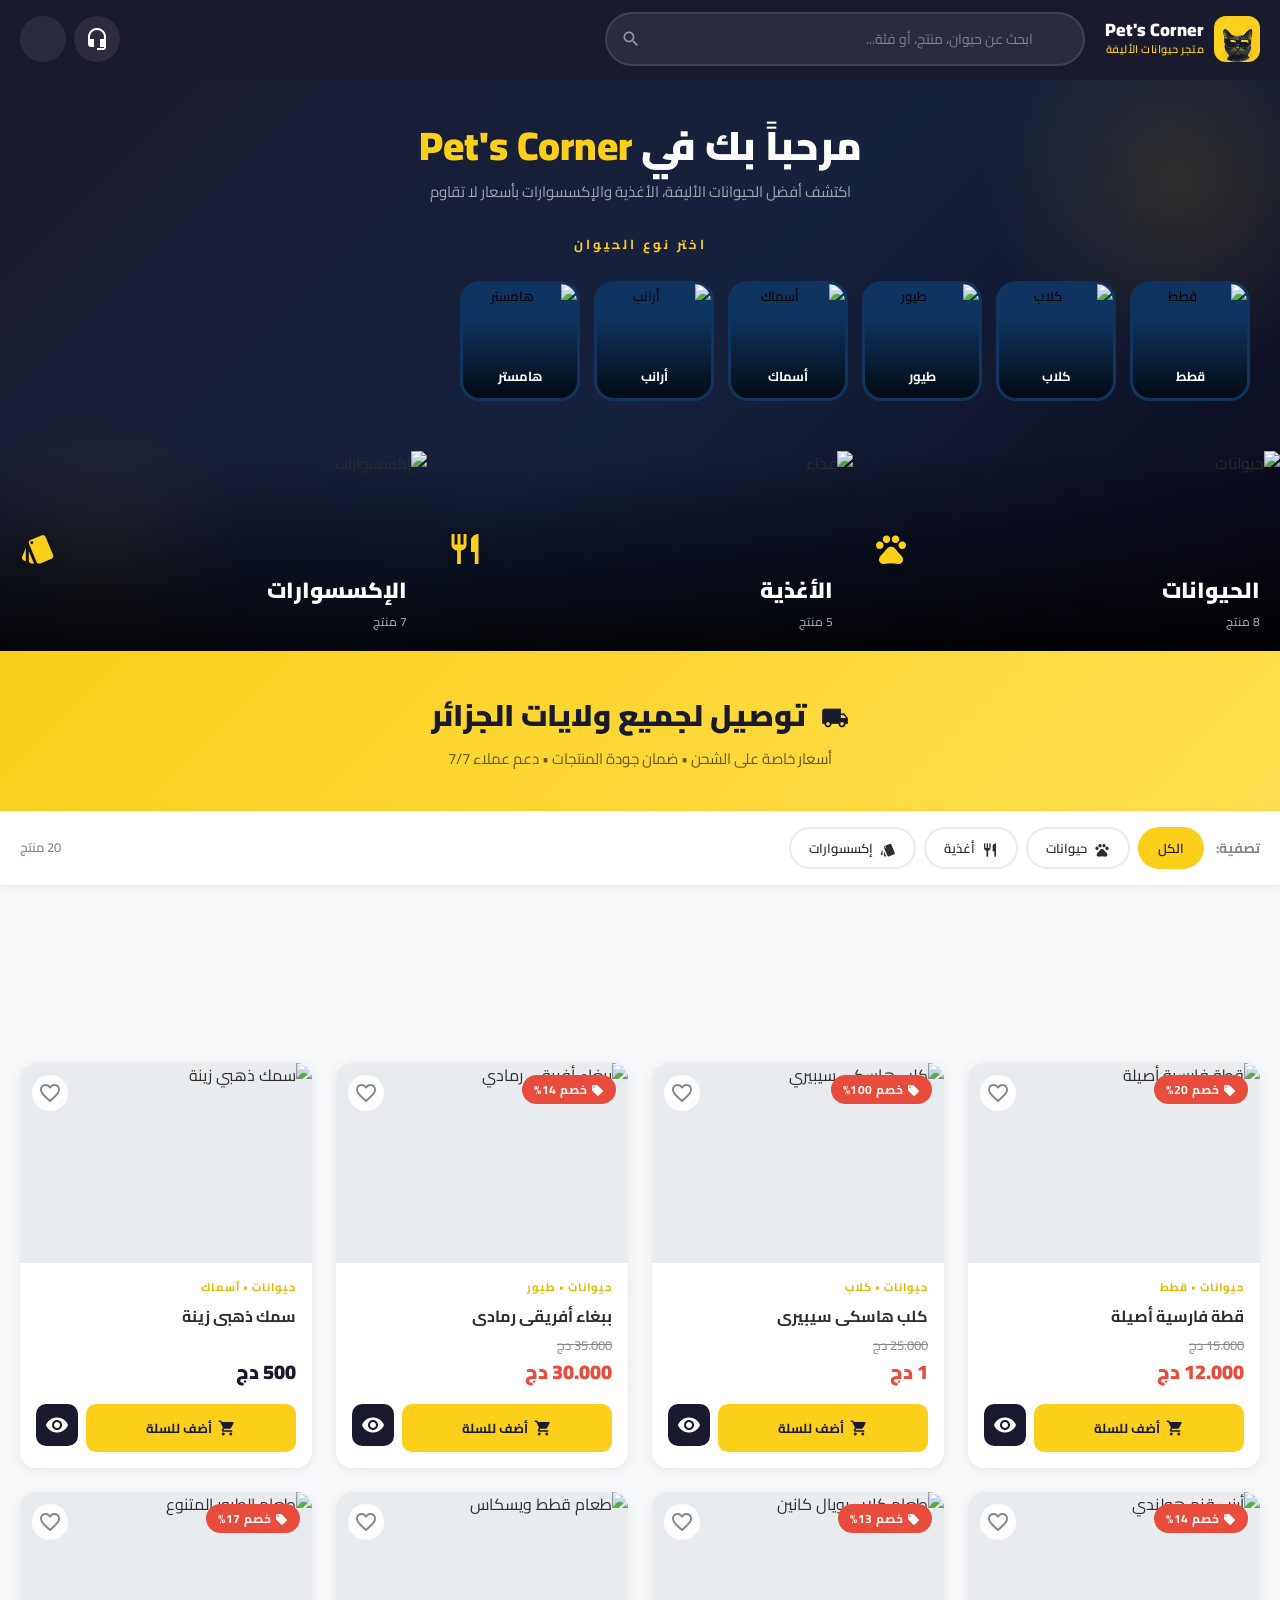
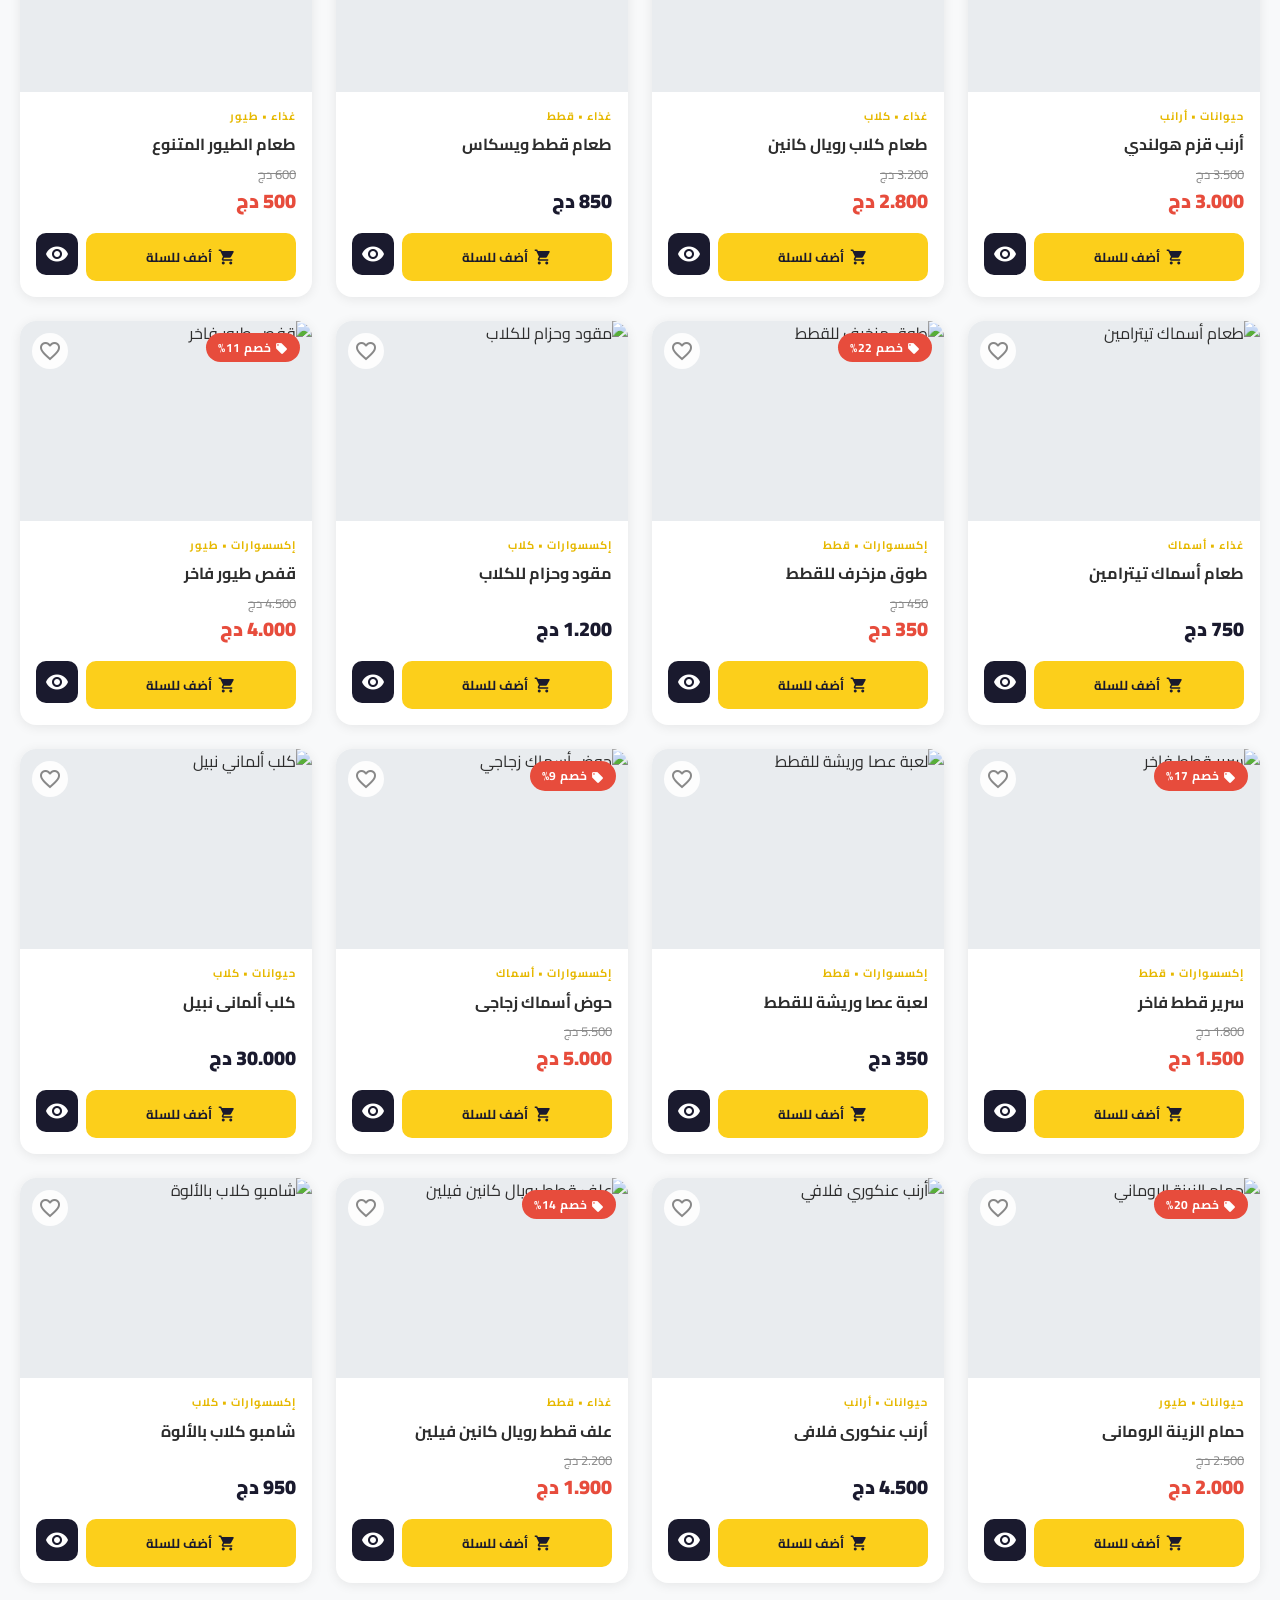
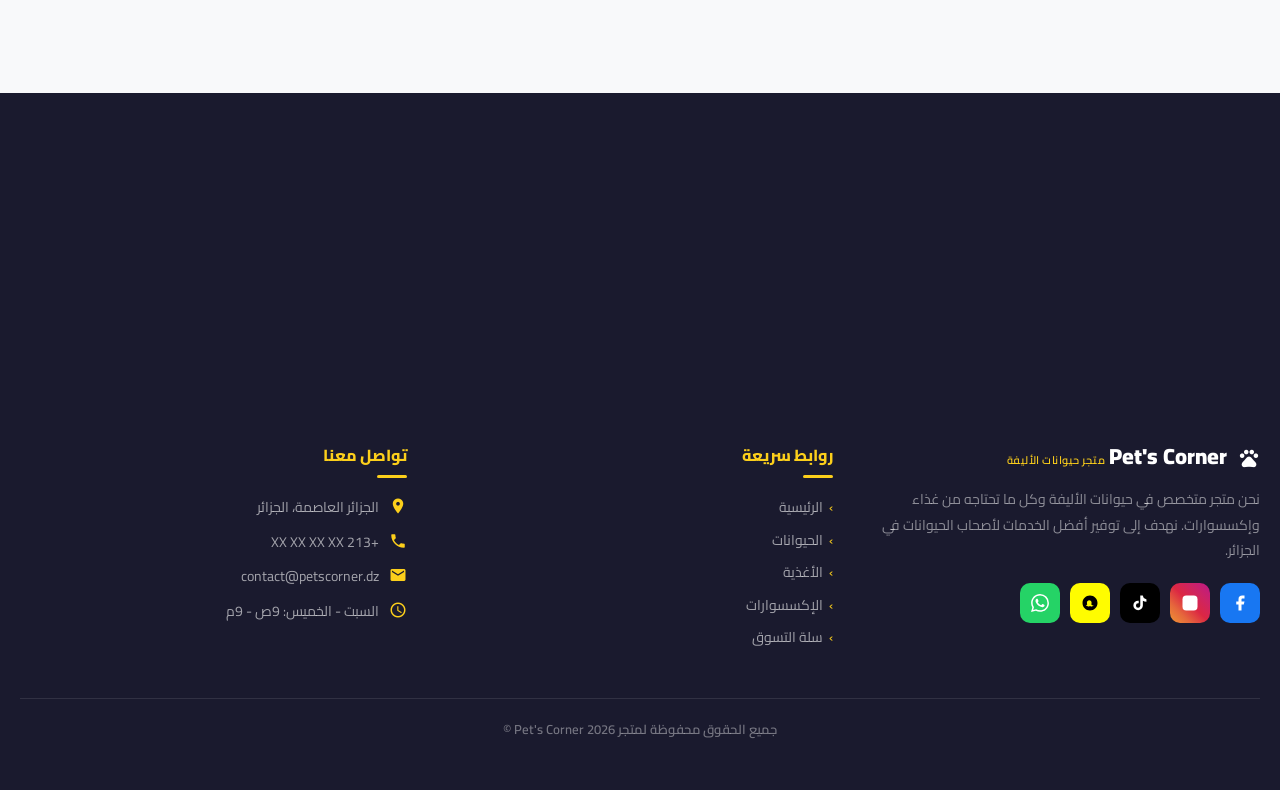
==== commit 773de9e4: "cart.html index.html logo.svg product.html data/products.json" ====
--- a/index.html
+++ b/index.html
@@ -26,7 +26,7 @@
   <link rel="stylesheet" href="css/style.css">
   
   <!-- Favicon -->
-  <link rel="icon" href="data:image/svg+xml,<svg xmlns='http://www.w3.org/2000/svg' viewBox='0 0 32 32'><circle cx='16' cy='16' r='16' fill='%23FCCF1B'/><text y='22' x='16' text-anchor='middle' font-size='20' font-weight='bold' fill='%231a1a2e' font-family='sans-serif'>P</text></svg>">
+  <link rel="icon" href="logo.svg">
 </head>
 
 <body>
@@ -34,7 +34,7 @@
 <!-- ===== PAGE LOADER ===== -->
 <div id="page-loader" role="status" aria-label="جاري التحميل">
   <div class="loader-inner">
-    <span class="material-icons loader-paw">pets</span>
+    <img class="material-icons loader-paw" src="logo.svg" alt="">
     <div class="loader-text">Pet's Corner</div>
   </div>
 </div>
@@ -45,7 +45,7 @@
     
     <!-- Logo -->
     <a href="index.html" class="nav-logo" aria-label="الصفحة الرئيسية">
-      <div class="logo-icon"><span class="material-icons" style="font-size:26px">pets</span></div>
+      <div class="logo-icon">    <img class="material-icons " src="logo.svg" alt=""></div>
       <div class="logo-text">
         <span class="logo-name">Pet's Corner</span>
         <span class="logo-tagline">متجر حيوانات الأليفة</span>
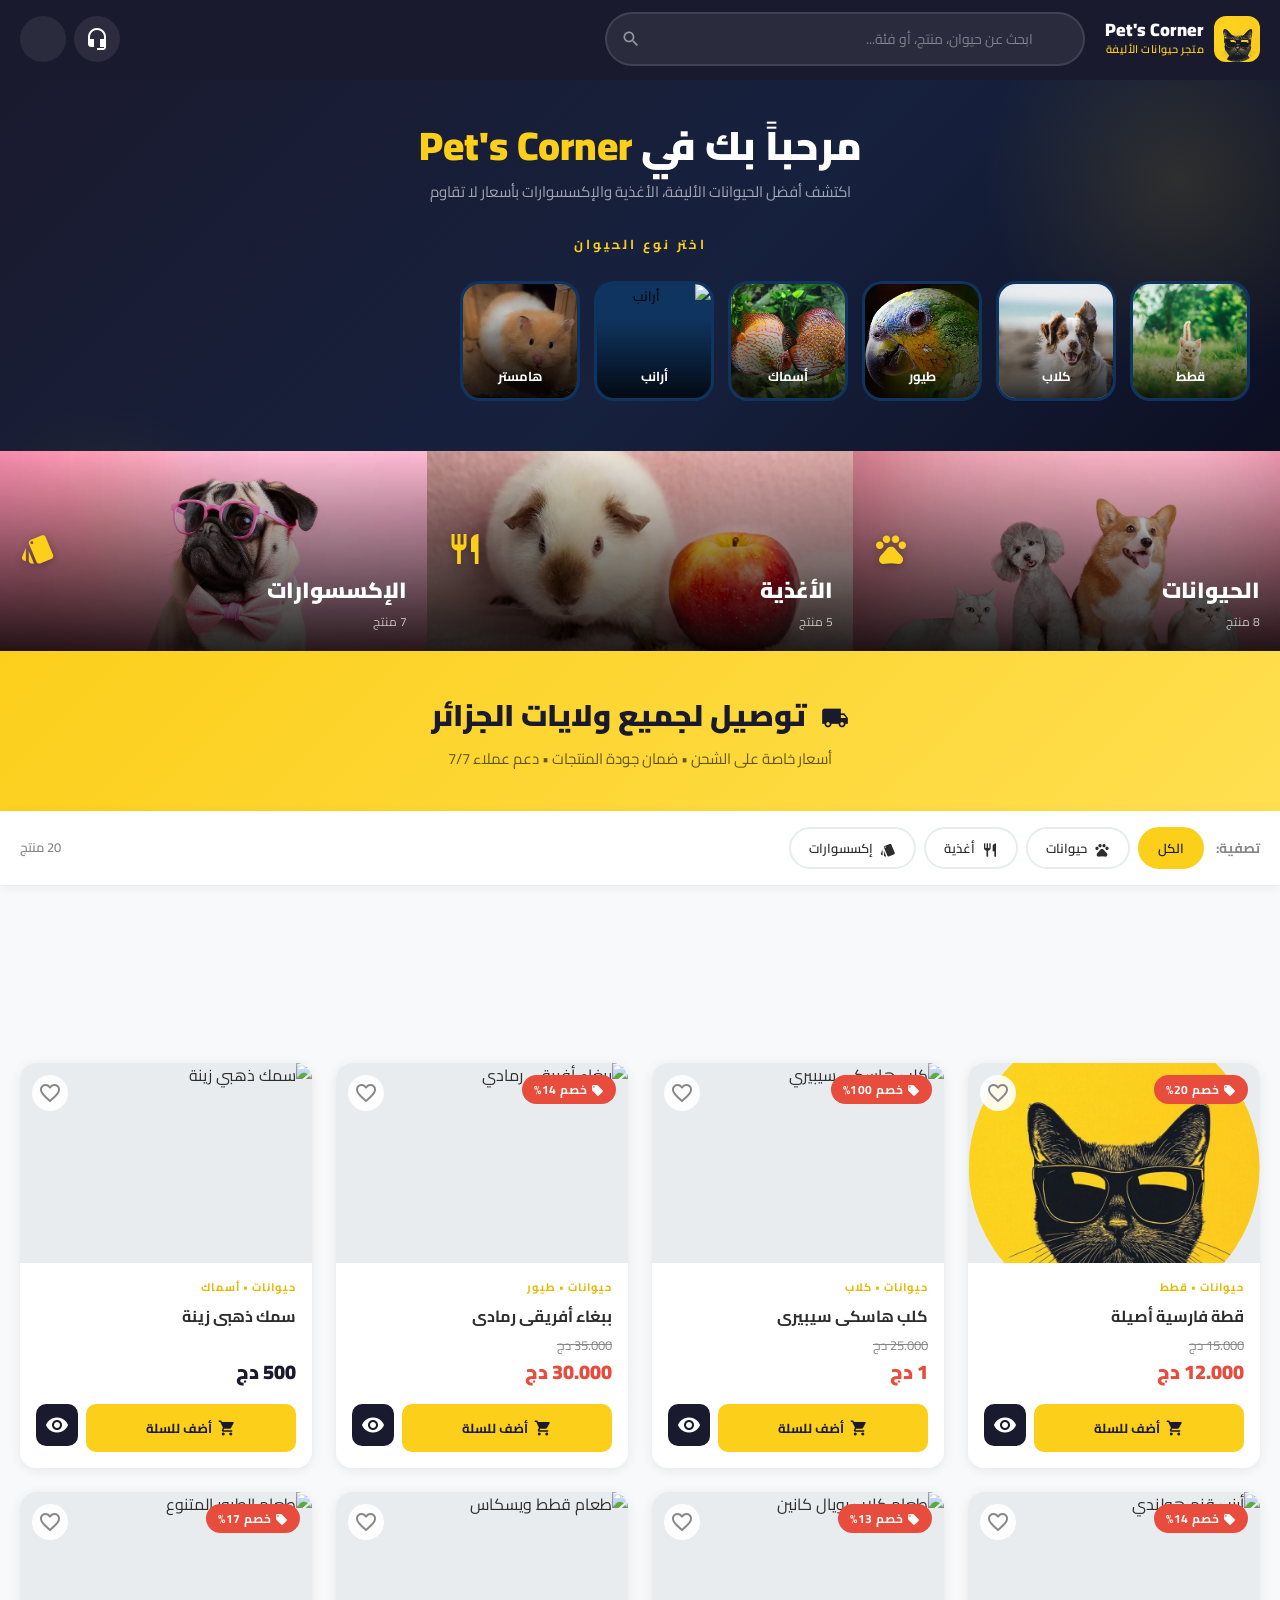
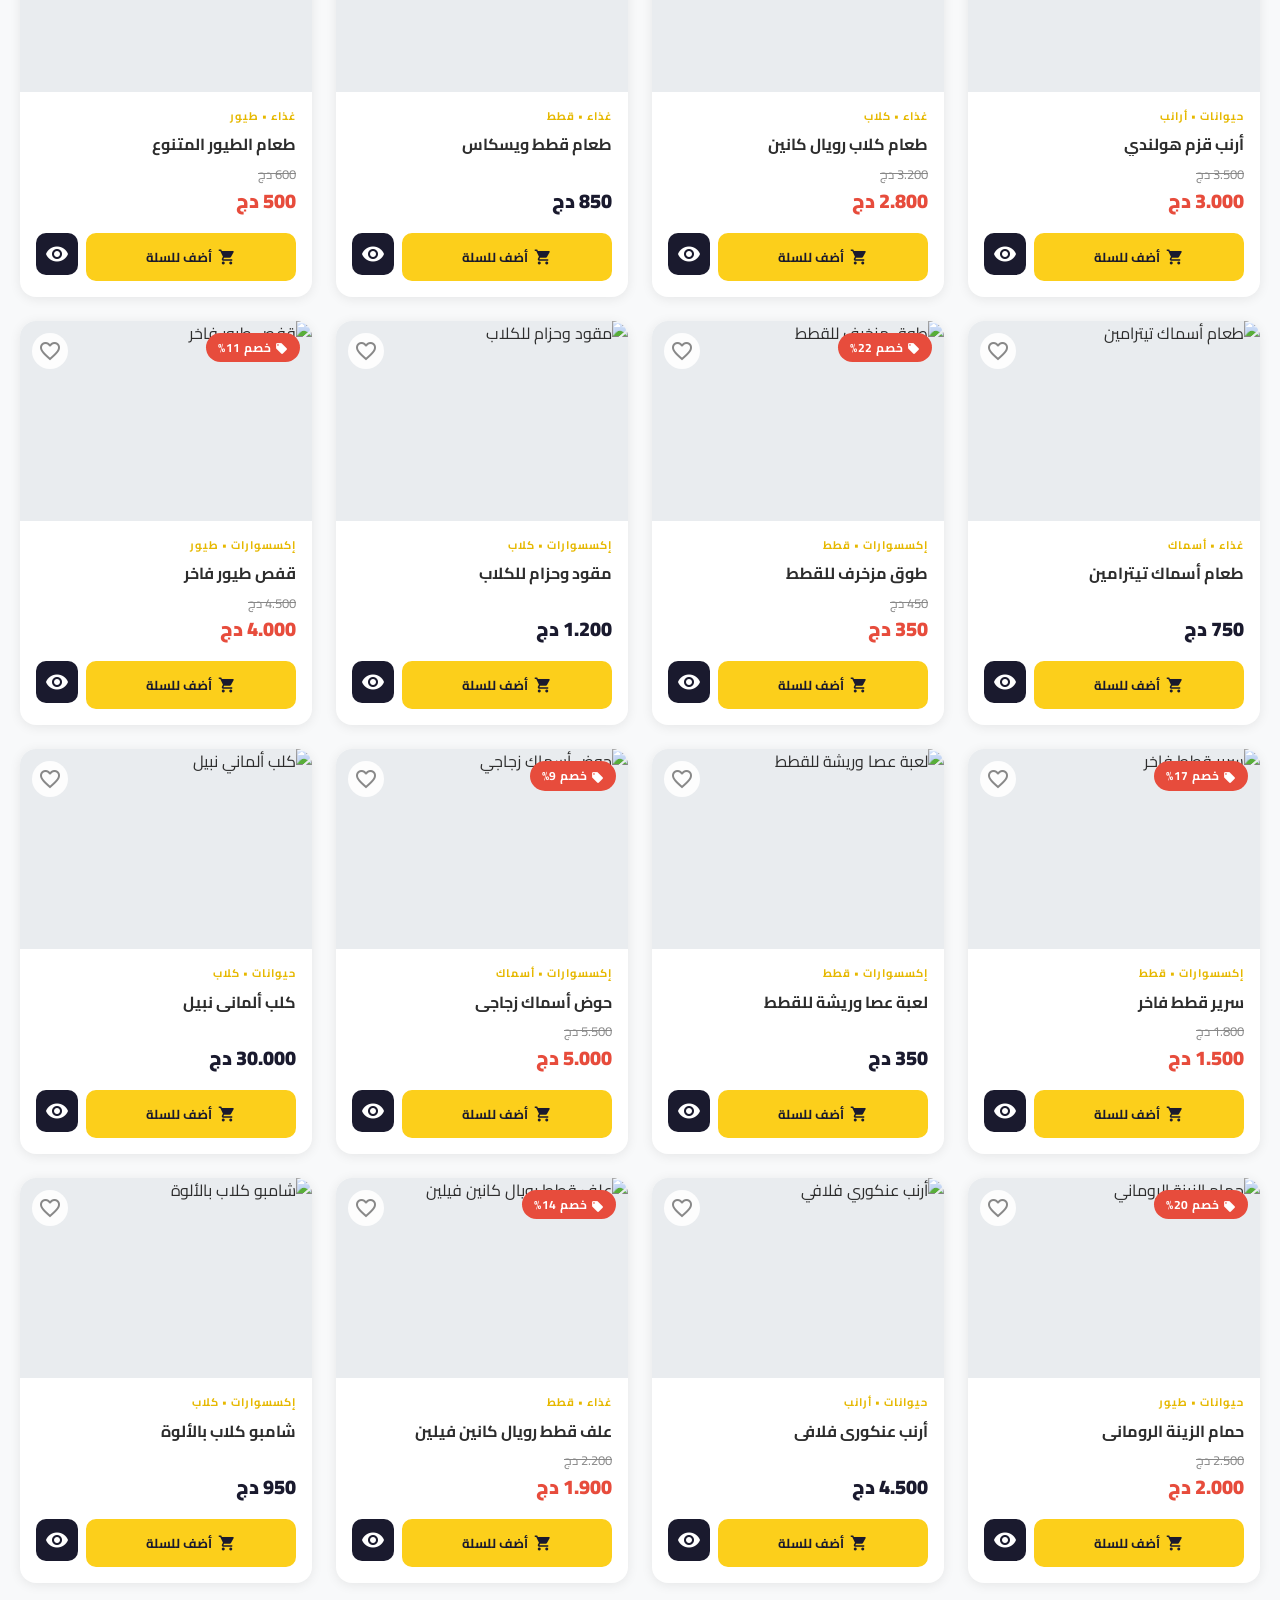
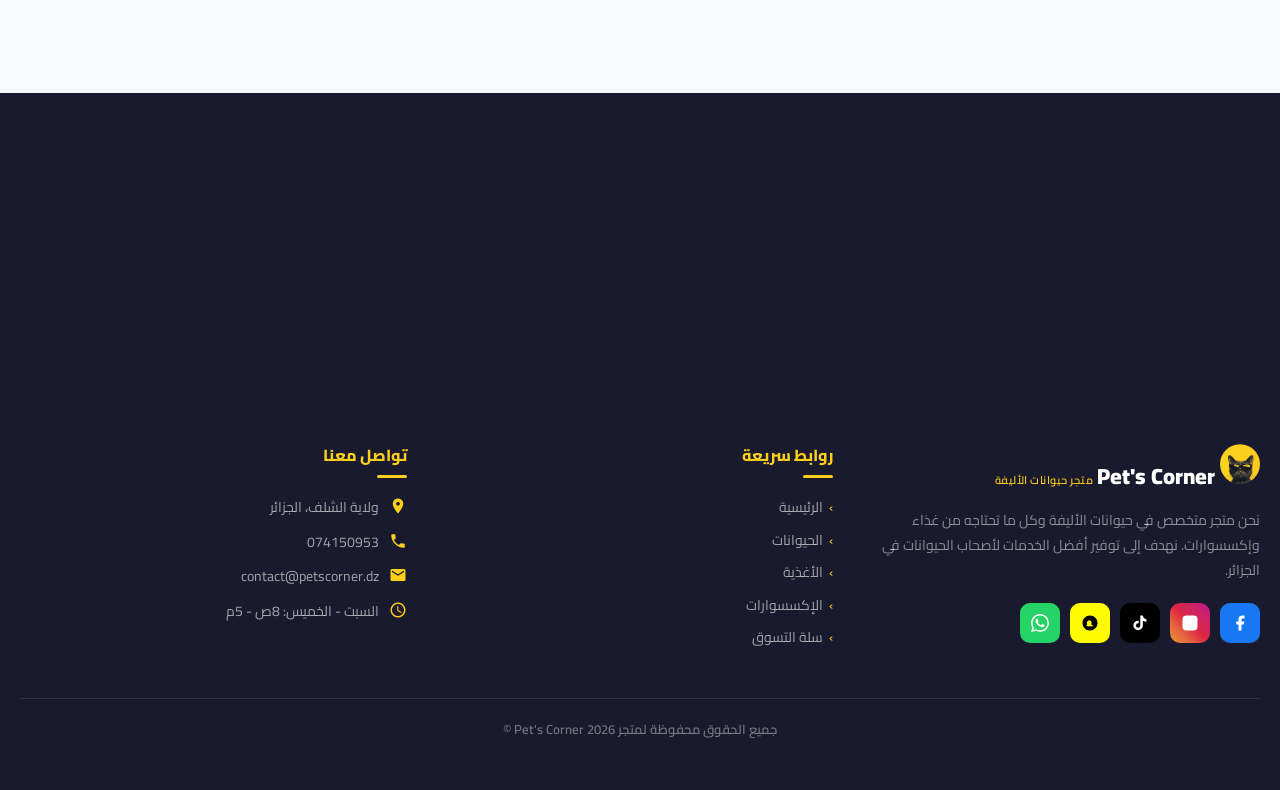
==== commit d9498b87: "cart.html index.html logo.svg product.html assets/acs.webp assets/animals.webp assets/bird.webp asse" ====
--- a/index.html
+++ b/index.html
@@ -26,7 +26,7 @@
   <link rel="stylesheet" href="css/style.css">
   
   <!-- Favicon -->
-  <link rel="icon" href="logo.svg">
+  <link rel="icon" href="./assets/logo.svg">
 </head>
 
 <body>
@@ -34,7 +34,7 @@
 <!-- ===== PAGE LOADER ===== -->
 <div id="page-loader" role="status" aria-label="جاري التحميل">
   <div class="loader-inner">
-    <img class="material-icons loader-paw" src="logo.svg" alt="">
+    <img class="material-icons loader-paw" src="./assets/logo.svg" alt="">
     <div class="loader-text">Pet's Corner</div>
   </div>
 </div>
@@ -45,7 +45,7 @@
     
     <!-- Logo -->
     <a href="index.html" class="nav-logo" aria-label="الصفحة الرئيسية">
-      <div class="logo-icon">    <img class="material-icons " src="logo.svg" alt=""></div>
+      <div class="logo-icon">    <img class="material-icons " src="./assets/logo.svg" alt=""></div>
       <div class="logo-text">
         <span class="logo-name">Pet's Corner</span>
         <span class="logo-tagline">متجر حيوانات الأليفة</span>
@@ -111,7 +111,7 @@
       <div class="branches-grid">
         
         <div class="branch-box" data-branch="animals" role="button" tabindex="0" aria-label="تصفية الحيوانات">
-          <img src="https://images.unsplash.com/photo-1444491741275-3747c53c99b4?w=600&q=80" alt="حيوانات" loading="lazy">
+          <img src="./assets/animals.webp" alt="حيوانات" loading="lazy">
           <div class="branch-content">
             <span class="branch-icon"><span class="material-icons">pets</span></span>
             <span class="branch-name">الحيوانات</span>
@@ -120,7 +120,7 @@
         </div>
 
         <div class="branch-box" data-branch="food" role="button" tabindex="0" aria-label="تصفية الأغذية">
-          <img src="https://images.unsplash.com/photo-1589924691995-400dc9ecc119?w=600&q=80" alt="غذاء" loading="lazy">
+          <img src="./assets/food.webp" alt="غذاء" loading="lazy">
           <div class="branch-content">
             <span class="branch-icon"><span class="material-icons">restaurant</span></span>
             <span class="branch-name">الأغذية</span>
@@ -129,7 +129,7 @@
         </div>
 
         <div class="branch-box" data-branch="accessories" role="button" tabindex="0" aria-label="تصفية الإكسسوارات">
-          <img src="https://images.unsplash.com/photo-1601758228041-f3b2795255f1?w=600&q=80" alt="إكسسوارات" loading="lazy">
+          <img src="./assets/acs.webp" alt="إكسسوارات" loading="lazy">
           <div class="branch-content">
             <span class="branch-icon"><span class="material-icons">style</span></span>
             <span class="branch-name">الإكسسوارات</span>
@@ -222,12 +222,16 @@
   <!-- Google Map -->
   <iframe 
     class="footer-map"
-    src="https://www.google.com/maps/embed?pb=!1m18!1m12!1m3!1d101600.22928286!2d3.0588573!3d36.7357462!2m3!1f0!2f0!3f0!3m2!1i1024!2i768!4f13.1!3m3!1m2!1s0x128fb26977ea659f%3A0x3a9d88e4ae0a73ea!2sAlgiers%2C%20Algeria!5e0!3m2!1sen!2sdz!4v1700000000000!5m2!1sen!2sdz"
+    src="https://www.google.com/maps/embed?pb=!1m18!1m12!1m3!1d3221.0496708692576!2d1.3337847999999999!3d36.1653459!2m3!1f0!2f0!3f0!3m2!1i1024!2i768!4f13.1!3m3!1m2!1s0xd7e8d0065dbd2d1%3A0x93c392eb5055444e!2sanimalerie%20pet%E2%80%99s%20corner!5e0!3m2!1sen!2sdz!4v1772982438355!5m2!1sen!2sdz" 
     title="موقع المتجر على الخريطة"
     allowfullscreen
     loading="lazy"
     referrerpolicy="no-referrer-when-downgrade">
   </iframe>
+
+
+
+
 
   <div class="footer-content">
     <div class="container">
@@ -237,7 +241,7 @@
         <!-- Brand Column -->
         <div class="footer-brand">
           <div class="logo-text">
-            <span class="logo-name" style="color:white;font-size:22px"><span class="material-icons" style="font-size:22px;vertical-align:middle;margin-left:6px">pets</span> Pet's Corner</span>
+            <span class="logo-name" style="color:white;font-size:22px"><img class="material-icons " width="40px" src="./assets/logo.svg" alt=""> Pet's Corner</span>
             <span class="logo-tagline">متجر حيوانات الأليفة</span>
           </div>
           <p>نحن متجر متخصص في حيوانات الأليفة وكل ما تحتاجه من غذاء وإكسسوارات. نهدف إلى توفير أفضل الخدمات لأصحاب الحيوانات في الجزائر.</p>
@@ -256,7 +260,7 @@
             <a href="#" class="social-link social-sc" aria-label="سناب شات">
               <svg width="18" height="18" viewBox="0 0 24 24" fill="currentColor"><path d="M12 2C6.48 2 2 6.48 2 12s4.48 10 10 10 10-4.48 10-10S17.52 2 12 2zm5.27 13.27c-.2.2-1.03.45-1.67.59-.1.02-.19.09-.23.18-.1.24-.28.77-.57.77-.22 0-.5-.12-.99-.22-.52-.11-1.03-.15-1.81-.15s-1.29.04-1.81.15c-.49.1-.77.22-.99.22-.29 0-.47-.53-.57-.77-.04-.09-.13-.16-.23-.18-.64-.14-1.47-.39-1.67-.59a.25.25 0 01.1-.42c.18-.04.35-.09.49-.14.51-.18.78-.38.9-.62.05-.1.06-.21.03-.31-.22-.71-.36-1.5-.36-2.17 0-1.99 1.31-3.21 3.11-3.21 1.8 0 3.11 1.22 3.11 3.21 0 .67-.14 1.46-.36 2.17a.37.37 0 00.03.31c.12.24.39.44.9.62.14.05.31.1.49.14a.25.25 0 01.1.42z"/></svg>
             </a>
-            <a href="https://wa.me/213XXXXXXXXX" class="social-link social-wa" aria-label="واتساب">
+            <a href="https://wa.me/+21374150953" class="social-link social-wa" aria-label="واتساب">
               <svg width="18" height="18" viewBox="0 0 24 24" fill="currentColor"><path d="M17.472 14.382c-.297-.149-1.758-.867-2.03-.967-.273-.099-.471-.148-.67.15-.197.297-.767.966-.94 1.164-.173.199-.347.223-.644.075-.297-.15-1.255-.463-2.39-1.475-.883-.788-1.48-1.761-1.653-2.059-.173-.297-.018-.458.13-.606.134-.133.298-.347.446-.52.149-.174.198-.298.298-.497.099-.198.05-.371-.025-.52-.075-.149-.669-1.612-.916-2.207-.242-.579-.487-.5-.669-.51-.173-.008-.371-.01-.57-.01-.198 0-.52.074-.792.372-.272.297-1.04 1.016-1.04 2.479 0 1.462 1.065 2.875 1.213 3.074.149.198 2.096 3.2 5.077 4.487.709.306 1.262.489 1.694.625.712.227 1.36.195 1.871.118.571-.085 1.758-.719 2.006-1.413.248-.694.248-1.289.173-1.413-.074-.124-.272-.198-.57-.347m-5.421 7.403h-.004a9.87 9.87 0 01-5.031-1.378l-.361-.214-3.741.982.998-3.648-.235-.374a9.86 9.86 0 01-1.51-5.26c.001-5.45 4.436-9.884 9.888-9.884 2.64 0 5.122 1.03 6.988 2.898a9.825 9.825 0 012.893 6.994c-.003 5.45-4.437 9.884-9.885 9.884m8.413-18.297A11.815 11.815 0 0012.05 0C5.495 0 .16 5.335.157 11.892c0 2.096.547 4.142 1.588 5.945L.057 24l6.305-1.654a11.882 11.882 0 005.683 1.448h.005c6.554 0 11.89-5.335 11.893-11.893a11.821 11.821 0 00-3.48-8.413z"/></svg>
             </a>
           </div>
@@ -279,11 +283,11 @@
           <h3>تواصل معنا</h3>
           <div class="footer-contact-item">
             <span class="material-icons">location_on</span>
-            <span>الجزائر العاصمة، الجزائر</span>
+            <span>ولاية الشلف، الجزائر</span>
           </div>
           <div class="footer-contact-item">
             <span class="material-icons">phone</span>
-            <span>+213 XX XX XX XX</span>
+            <span>074150953</span>
           </div>
           <div class="footer-contact-item">
             <span class="material-icons">email</span>
@@ -291,7 +295,7 @@
           </div>
           <div class="footer-contact-item">
             <span class="material-icons">schedule</span>
-            <span>السبت - الخميس: 9ص - 9م</span>
+            <span>السبت - الخميس: 8ص - 5م</span>
           </div>
         </div>
 
